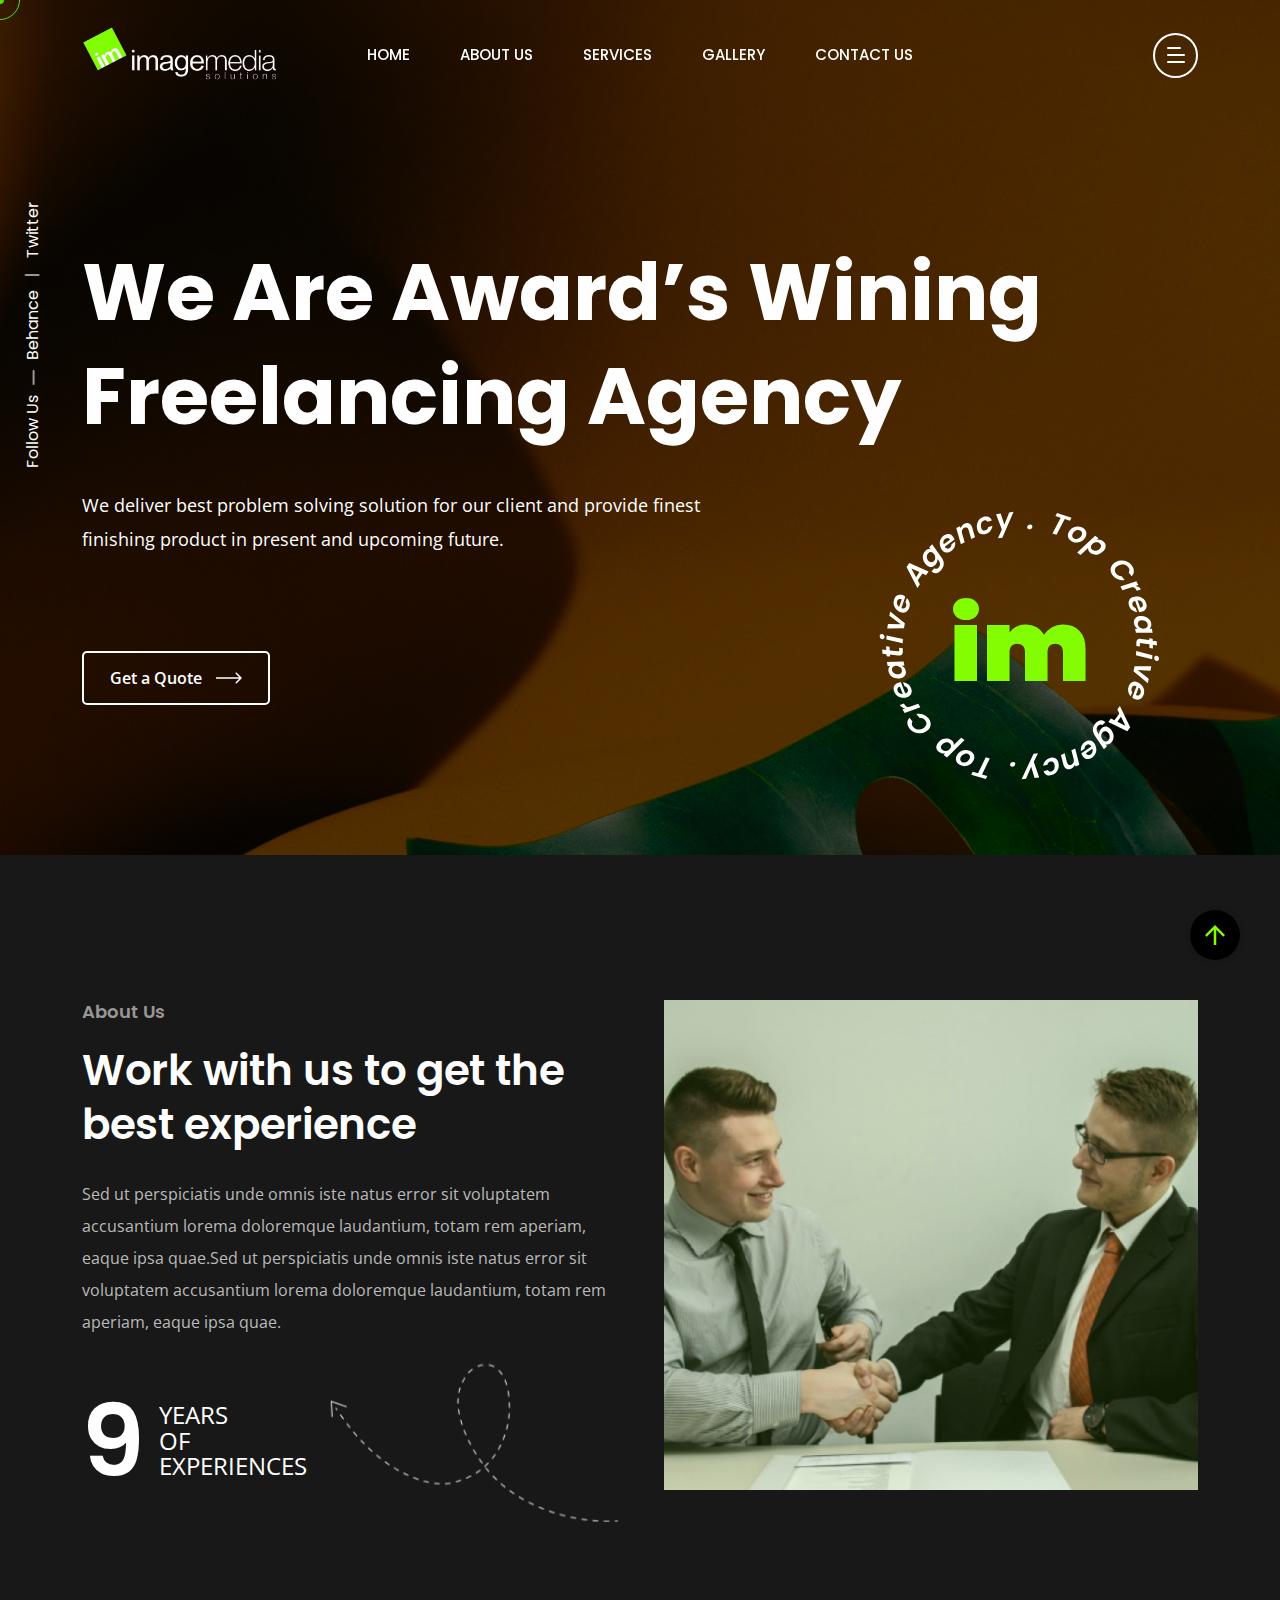
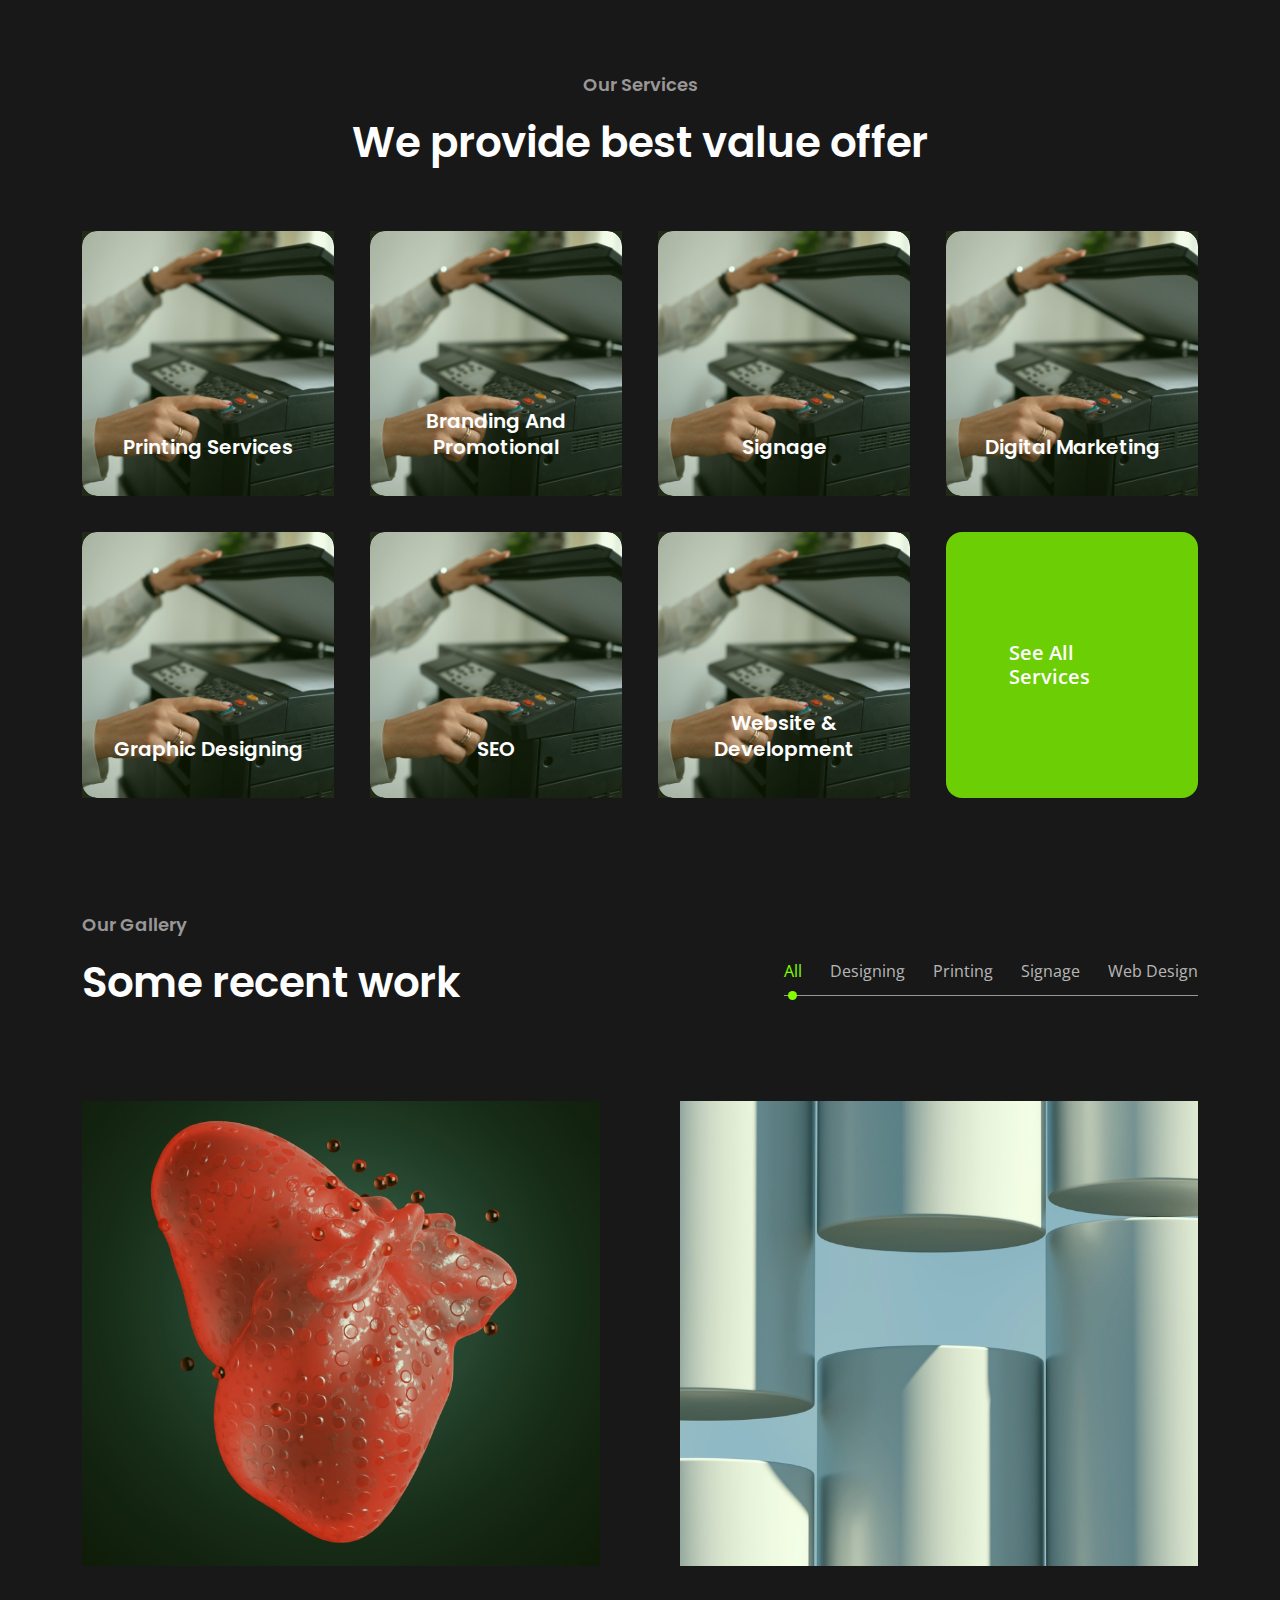
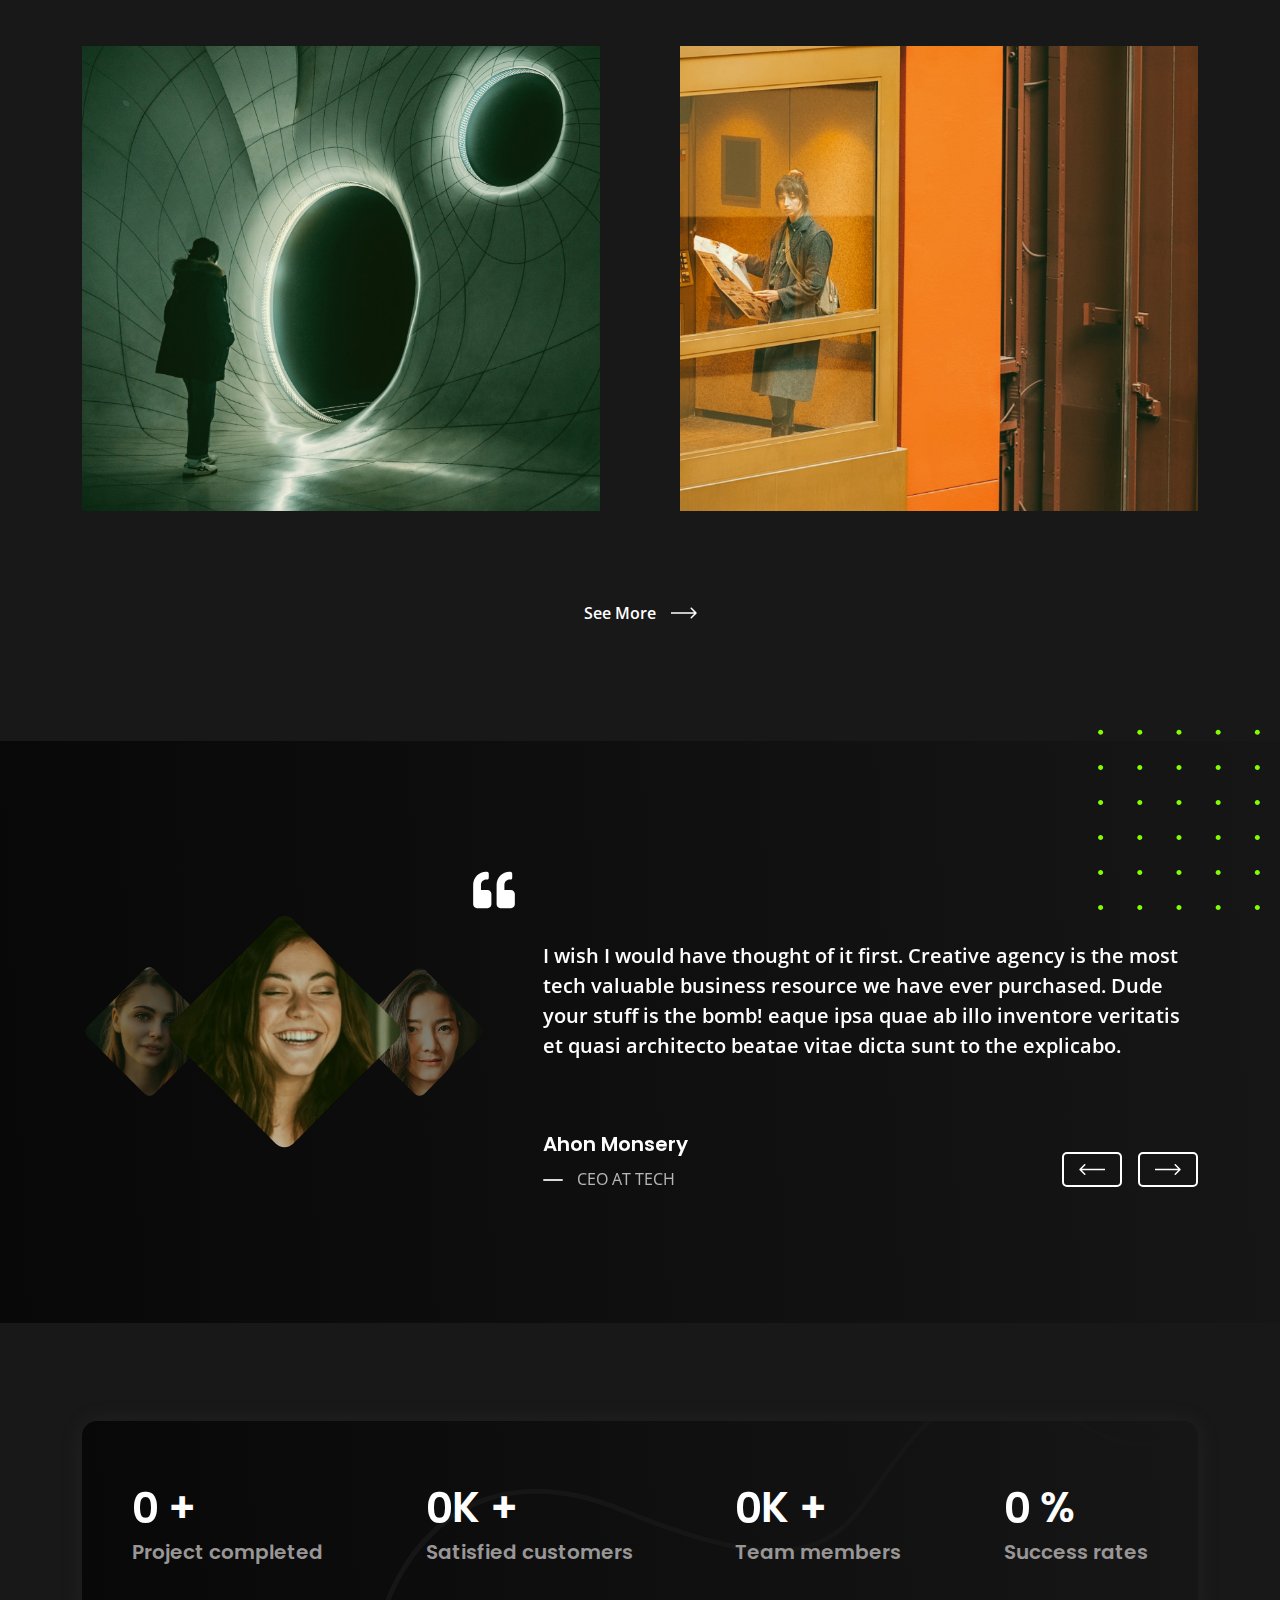
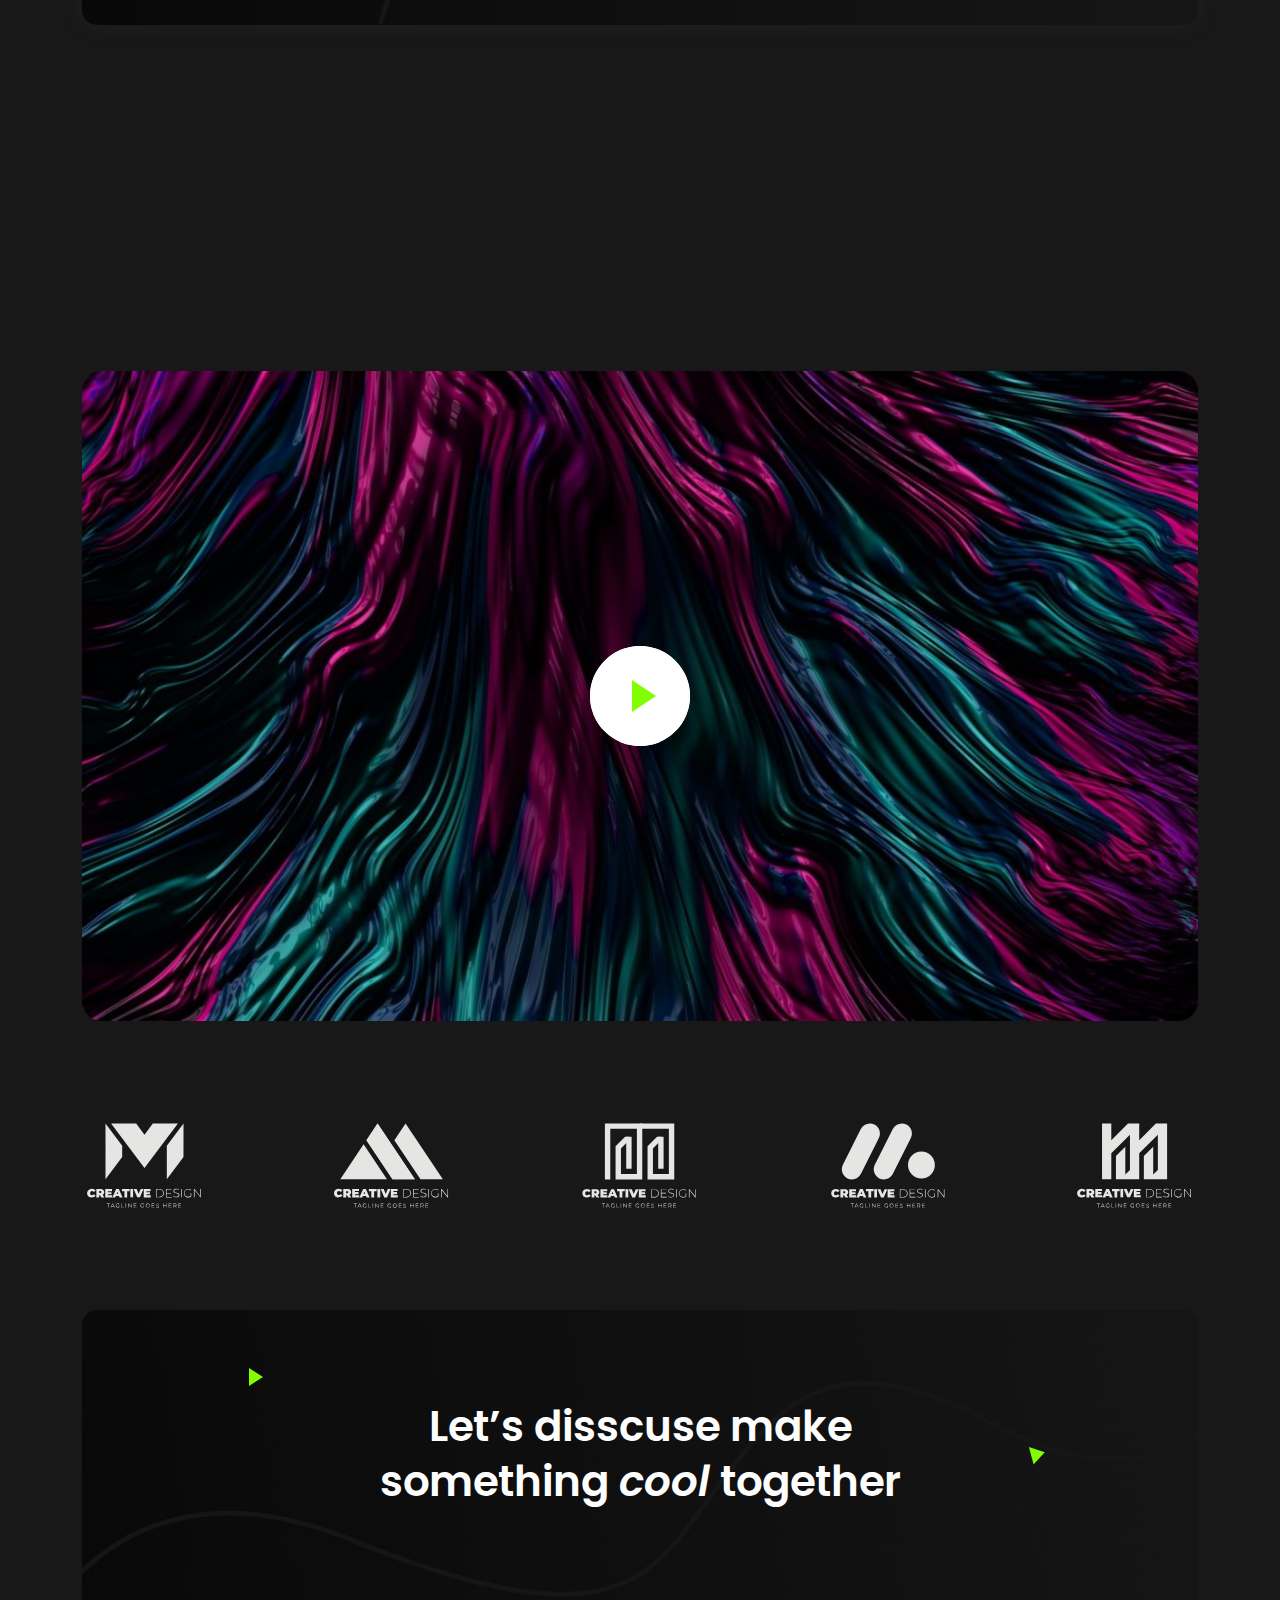
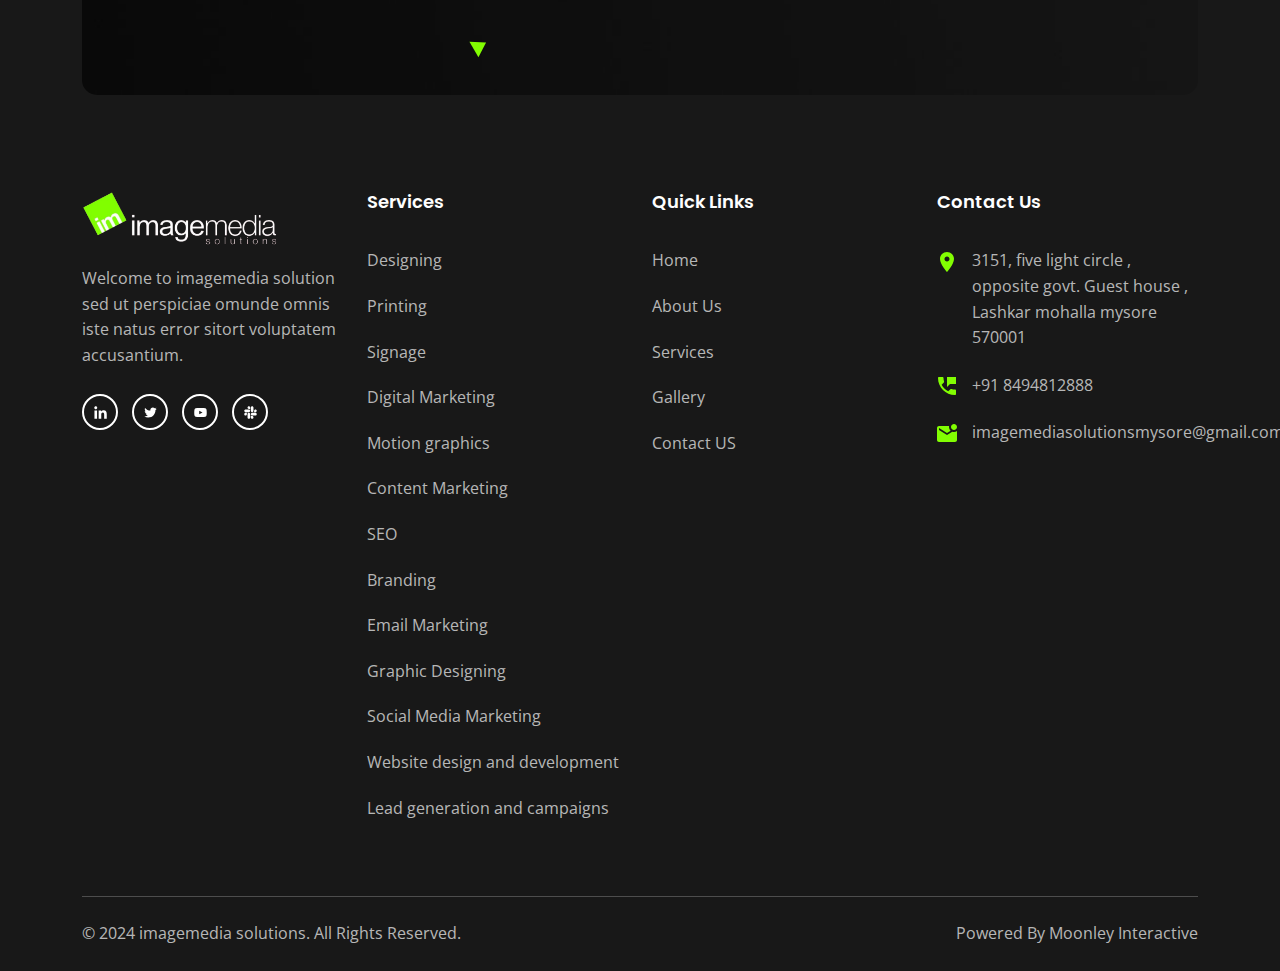
==== index.html @ ae21b02b "first commit" ====
<!DOCTYPE html>
<html class="no-js" lang="en">
  <head>
    <!-- Meta Tags -->
    <meta charset="utf-8" />
    <meta http-equiv="x-ua-compatible" content="ie=edge" />
    <meta name="viewport" content="width=device-width, initial-scale=1" />
    <meta name="author" content="Laralink" />
    <!-- Favicon Icon -->
    <link rel="icon" href="assets/img/favicon.png" />
    <!-- Site Title -->
    <title>Imagemedia solution</title>
    <link rel="stylesheet" href="assets/css/plugins/bootstrap.min.css" />
    <link rel="stylesheet" href="assets/css/plugins/lightgallery.min.css" />
    <link rel="stylesheet" href="assets/css/plugins/slick.css" />
    <link rel="stylesheet" href="assets/css/plugins/lightgallery.min.css" />
    <link rel="stylesheet" href="assets/css/plugins/animate.css" />
    <link rel="stylesheet" href="assets/css/style.css" />
  </head>
  <body>
    <div class="cs-preloader cs-center">
      <div class="cs-preloader_in"></div>
    </div>
    <!-- Start Header Section -->
    <header class="cs-site_header cs-style1 text-uppercase cs-sticky_header">
      <div class="cs-main_header">
        <div class="container">
          <div class="cs-main_header_in">
            <div class="cs-main_header_left">
              <a class="cs-site_branding" href="index.html">
                <img src="assets/img/logo_1.png" alt="Logo" />
              </a>
            </div>
            <div class="cs-main_header_center">
              <div class="cs-nav cs-primary_font cs-medium">
                <ul class="cs-nav_list">
                  <li class="menu-item-children cs-mega_menu">
                    <a href="index.html">Home</a>
                  </li>
                  <li>
                    <a href="about.html">About Us</a>
                  </li>
                  <li class="menu-item-children">
                    <a href="services.html">Services</a>
                  </li>
                  <li class="menu-item-children">
                    <a href="gallery.html">Gallery</a>
                  </li>
                  <li class="menu-item-children">
                    <a href="contact-us.html">Contact Us</a>
                  </li>
                </ul>
              </div>
            </div>
            <div class="cs-main_header_right">
              <div class="cs-toolbox">
                <span class="cs-icon_btn">
                  <span class="cs-icon_btn_in">
                    <span></span>
                    <span></span>
                    <span></span>
                    <span></span>
                  </span>
                </span>
              </div>
            </div>
          </div>
        </div>
      </div>
    </header>
    <div class="cs-side_header">
      <button class="cs-close"></button>
      <div class="cs-side_header_overlay"></div>
      <div class="cs-side_header_in">
        <div class="cs-side_header_shape"></div>
        <a class="cs-site_branding" href="index.html">
          <img src="assets/img/logo_1.png" alt="Logo" />
        </a>
        <div class="cs-side_header_box">
          <h2 class="cs-side_header_heading"> Do you have a project in your <br /> mind? Keep connect us. </h2>
        </div>
        <div class="cs-side_header_box">
          <h3 class="cs-side_header_title cs-primary_color">Contact Us</h3>
          <ul class="cs-contact_info cs-style1 cs-mp0">
            <li>
              <svg width="18" height="18" viewBox="0 0 18 18" fill="none" xmlns="http://www.w3.org/2000/svg">
                <path d="M17 12.5C15.75 12.5 14.55 12.3 13.43 11.93C13.08 11.82 12.69 11.9 12.41 12.17L10.21 14.37C7.38 12.93 5.06 10.62 3.62 7.79L5.82 5.58C6.1 5.31 6.18 4.92 6.07 4.57C5.7 3.45 5.5 2.25 5.5 1C5.5 0.45 5.05 0 4.5 0H1C0.45 0 0 0.45 0 1C0 10.39 7.61 18 17 18C17.55 18 18 17.55 18 17V13.5C18 12.95 17.55 12.5 17 12.5ZM9 0V10L12 7H18V0H9Z" fill="#82FD02" />
              </svg>
              <span>+91 8494812888</span>
            </li>
            <li>
              <svg width="20" height="18" viewBox="0 0 20 18" fill="none" xmlns="http://www.w3.org/2000/svg">
                <path d="M20 6.98V16C20 17.1 19.1 18 18 18H2C0.9 18 0 17.1 0 16V4C0 2.9 0.9 2 2 2H12.1C12.04 2.32 12 2.66 12 3C12 4.48 12.65 5.79 13.67 6.71L10 9L2 4V6L10 11L15.3 7.68C15.84 7.88 16.4 8 17 8C18.13 8 19.16 7.61 20 6.98ZM14 3C14 4.66 15.34 6 17 6C18.66 6 20 4.66 20 3C20 1.34 18.66 0 17 0C15.34 0 14 1.34 14 3Z" fill="#82FD02" />
              </svg>
              <span>imagemediasolutionsmysore@gmail.com</span>
            </li>
            <li>
              <svg width="14" height="20" viewBox="0 0 14 20" fill="none" xmlns="http://www.w3.org/2000/svg">
                <path d="M7 0C3.13 0 0 3.13 0 7C0 12.25 7 20 7 20C7 20 14 12.25 14 7C14 3.13 10.87 0 7 0ZM7 9.5C5.62 9.5 4.5 8.38 4.5 7C4.5 5.62 5.62 4.5 7 4.5C8.38 4.5 9.5 5.62 9.5 7C9.5 8.38 8.38 9.5 7 9.5Z" fill="#82FD02" />
              </svg>
              <span>3151, five light circle , opposite govt. Guest <br /> house , Lashkar mohalla mysore 570001 </span>
            </li>
          </ul>
        </div>
        <div class="cs-side_header_box">
          <div class="cs-social_btns cs-style1">
            <a href="#" class="cs-center">
              <svg width="15" height="15" viewBox="0 0 15 15" fill="none" xmlns="http://www.w3.org/2000/svg">
                <path d="M4.04799 13.7497H1.45647V5.4043H4.04799V13.7497ZM2.75084 4.2659C1.92215 4.2659 1.25 3.57952 1.25 2.75084C1.25 2.35279 1.40812 1.97105 1.68958 1.68958C1.97105 1.40812 2.35279 1.25 2.75084 1.25C3.14888 1.25 3.53063 1.40812 3.81209 1.68958C4.09355 1.97105 4.25167 2.35279 4.25167 2.75084C4.25167 3.57952 3.57924 4.2659 2.75084 4.2659ZM13.7472 13.7497H11.1613V9.68722C11.1613 8.71903 11.1417 7.4774 9.81389 7.4774C8.46652 7.4774 8.26004 8.5293 8.26004 9.61747V13.7497H5.67132V5.4043H8.15681V6.54269H8.19308C8.53906 5.887 9.38421 5.19503 10.6451 5.19503C13.2679 5.19503 13.75 6.92215 13.75 9.16546V13.7497H13.7472Z" fill="white"></path>
              </svg>
            </a>
            <a href="#" class="cs-center">
              <svg width="13" height="11" viewBox="0 0 13 11" fill="none" xmlns="http://www.w3.org/2000/svg">
                <path d="M11.4651 2.95396C11.4731 3.065 11.4731 3.17606 11.4731 3.2871C11.4731 6.67383 8.89535 10.5761 4.18402 10.5761C2.73255 10.5761 1.38421 10.1557 0.25 9.42608C0.456226 9.44986 0.654494 9.4578 0.868655 9.4578C2.06629 9.4578 3.16879 9.0533 4.04918 8.36326C2.92291 8.33946 1.97906 7.60183 1.65386 6.5866C1.81251 6.61038 1.97112 6.62624 2.1377 6.62624C2.36771 6.62624 2.59774 6.59451 2.81188 6.53901C1.63802 6.30105 0.757595 5.26996 0.757595 4.02472V3.99301C1.09864 4.18336 1.49524 4.30233 1.91558 4.31818C1.22554 3.85814 0.773464 3.07294 0.773464 2.1846C0.773464 1.70872 0.900344 1.27249 1.12244 0.891774C2.38355 2.44635 4.27919 3.46156 6.40481 3.57262C6.36516 3.38226 6.34136 3.184 6.34136 2.9857C6.34136 1.57388 7.4835 0.423828 8.90323 0.423828C9.64086 0.423828 10.3071 0.733156 10.7751 1.23284C11.354 1.1218 11.9093 0.907643 12.401 0.614185C12.2106 1.20906 11.8061 1.70875 11.2748 2.02598C11.7903 1.97049 12.29 1.82769 12.75 1.62942C12.4011 2.13702 11.9648 2.5891 11.4651 2.95396V2.95396Z" fill="white"></path>
              </svg>
            </a>
            <a href="#" class="cs-center">
              <svg width="13" height="9" viewBox="0 0 13 9" fill="none" xmlns="http://www.w3.org/2000/svg">
                <path d="M12.4888 1.48066C12.345 0.939353 11.9215 0.513038 11.3837 0.368362C10.4089 0.105469 6.5 0.105469 6.5 0.105469C6.5 0.105469 2.59116 0.105469 1.61633 0.368362C1.07853 0.513061 0.65496 0.939353 0.5112 1.48066C0.25 2.4618 0.25 4.50887 0.25 4.50887C0.25 4.50887 0.25 6.55595 0.5112 7.53709C0.65496 8.0784 1.07853 8.48695 1.61633 8.63163C2.59116 8.89452 6.5 8.89452 6.5 8.89452C6.5 8.89452 10.4088 8.89452 11.3837 8.63163C11.9215 8.48695 12.345 8.0784 12.4888 7.53709C12.75 6.55595 12.75 4.50887 12.75 4.50887C12.75 4.50887 12.75 2.4618 12.4888 1.48066V1.48066ZM5.22158 6.36746V2.65029L8.48861 4.50892L5.22158 6.36746V6.36746Z" fill="white"></path>
              </svg>
            </a>
            <a href="#" class="cs-center">
              <svg width="13" height="13" viewBox="0 0 13 13" fill="none" xmlns="http://www.w3.org/2000/svg">
                <path d="M2.87612 8.149C2.87612 8.87165 2.28571 9.46205 1.56306 9.46205C0.840402 9.46205 0.25 8.87165 0.25 8.149C0.25 7.42634 0.840402 6.83594 1.56306 6.83594H2.87612V8.149ZM3.53795 8.149C3.53795 7.42634 4.12835 6.83594 4.851 6.83594C5.57366 6.83594 6.16406 7.42634 6.16406 8.149V11.4369C6.16406 12.1596 5.57366 12.75 4.851 12.75C4.12835 12.75 3.53795 12.1596 3.53795 11.4369V8.149ZM4.851 2.87612C4.12835 2.87612 3.53795 2.28571 3.53795 1.56306C3.53795 0.840402 4.12835 0.25 4.851 0.25C5.57366 0.25 6.16406 0.840402 6.16406 1.56306V2.87612H4.851V2.87612ZM4.851 3.53795C5.57366 3.53795 6.16406 4.12835 6.16406 4.851C6.16406 5.57366 5.57366 6.16406 4.851 6.16406H1.56306C0.840402 6.16406 0.25 5.57366 0.25 4.851C0.25 4.12835 0.840402 3.53795 1.56306 3.53795H4.851V3.53795ZM10.1239 4.851C10.1239 4.12835 10.7143 3.53795 11.4369 3.53795C12.1596 3.53795 12.75 4.12835 12.75 4.851C12.75 5.57366 12.1596 6.16406 11.4369 6.16406H10.1239V4.851V4.851ZM9.46205 4.851C9.46205 5.57366 8.87165 6.16406 8.149 6.16406C7.42634 6.16406 6.83594 5.57366 6.83594 4.851V1.56306C6.83594 0.840402 7.42634 0.25 8.149 0.25C8.87165 0.25 9.46205 0.840402 9.46205 1.56306V4.851V4.851ZM8.149 10.1239C8.87165 10.1239 9.46205 10.7143 9.46205 11.4369C9.46205 12.1596 8.87165 12.75 8.149 12.75C7.42634 12.75 6.83594 12.1596 6.83594 11.4369V10.1239H8.149ZM8.149 9.46205C7.42634 9.46205 6.83594 8.87165 6.83594 8.149C6.83594 7.42634 7.42634 6.83594 8.149 6.83594H11.4369C12.1596 6.83594 12.75 7.42634 12.75 8.149C12.75 8.87165 12.1596 9.46205 11.4369 9.46205H8.149Z" fill="white"></path>
              </svg>
            </a>
          </div>
        </div>
      </div>
    </div>
    <!-- End Header Section -->
    <!-- Start Hero -->
    <div class="cs-hero cs-style3 cs-type1 cs-bg cs-fixed_bg cs-shape_wrap_1" data-src="assets/img/hero_bg_5.jpeg" id="home">
        <div class="container">
          <div class="cs-hero_text">
            <h1 class="cs-hero_title wow fadeInRight" data-wow-duration="0.8s" data-wow-delay="0.2s">We Are Award’s Wining Freelancing Agency</h1>
            <div class="cs-hero_subtitle">We deliver best problem solving solution for our client and provide finest finishing product in present and upcoming future.</div>
            <a href="contact.html" class="cs-btn cs-style1 cs-type1">
              <span>Get a Quote</span>
              <svg width="26" height="12" viewBox="0 0 26 12" fill="none" xmlns="http://www.w3.org/2000/svg">
                <path d="M25.5303 6.53033C25.8232 6.23744 25.8232 5.76256 25.5303 5.46967L20.7574 0.696699C20.4645 0.403806 19.9896 0.403806 19.6967 0.696699C19.4038 0.989593 19.4038 1.46447 19.6967 1.75736L23.9393 6L19.6967 10.2426C19.4038 10.5355 19.4038 11.0104 19.6967 11.3033C19.9896 11.5962 20.4645 11.5962 20.7574 11.3033L25.5303 6.53033ZM0 6.75H25V5.25H0V6.75Z" fill="currentColor"/>
              </svg>  
            </a>
          </div>
        </div>
        <div class="cs-hero_highlite cs-primary_color cs-accent_color cs-center">
          im
          <div class="cs-round_img cs-center"><img src="assets/img/hero_img.svg" alt="Circle"></div>
        </div>
        <div class="cs-hero_social_wrap cs-left_side cs-primary_font cs-primary_color">
          <div class="cs-hero_social_title">Follow Us</div>
          <ul class="cs-hero_social_links">
            <li><a href="">Behance</a></li>
            <li><a href="">Twitter</a></li>
          </ul>
        </div>
    </div>
    <!-- End Hero --> 
    <!-- Start About Us Section -->
    <section>
      <div class="cs-height_145 cs-height_lg_80"></div>
      <div class="container">
        <div class="grid-about">

        <div class="cs-section_heading cs-style1 abt-sec">
          <h3 class="cs-section_subtitle">About Us</h3>
          <h2 class="cs-section_title">Work with us to get the best experience</h2>
          <p class="cs-section_p">Sed ut perspiciatis unde omnis iste natus error sit voluptatem accusantium lorema doloremque laudantium, 
            totam rem aperiam, eaque ipsa quae.Sed ut perspiciatis unde omnis iste natus error sit voluptatem accusantium 
            lorema doloremque laudantium, totam rem aperiam, eaque ipsa quae.</p>
            <div class="abt-year-main"> 
            <div class="abt-year">
              <h1>9</h1>
              <p>YEARS <br> OF EXPERIENCES</p>
            </div>
            <svg width="317" height="175" viewBox="0 0 317 175" fill="none" xmlns="http://www.w3.org/2000/svg" xmlns:xlink="http://www.w3.org/1999/xlink">
              <mask id="mask0_18_1240" style="mask-type:alpha" maskUnits="userSpaceOnUse" x="0" y="0" width="317" height="175">
              <rect width="317" height="175" fill="url(#pattern0)"/>
              </mask>
              <g mask="url(#mask0_18_1240)">
              <rect y="-14" width="342" height="200" fill="white"/>
              </g>
              <defs>
              <pattern id="pattern0" patternContentUnits="objectBoundingBox" width="1" height="1">
              <use xlink:href="#image0_18_1240" transform="scale(0.00315457 0.00571429)"/>
              </pattern>
              <image id="image0_18_1240" width="317" height="175" xlink:href="[data-uri]"/>
              </defs>
              </svg>
          </div>
        </div>

        <div class="abt-img">
          <img  class="img-fluid" src="assets/img/about.png" alt="about-us">
        </div>
      </div>
      </div>
    </section>
    <!-- End About Us Section -->
    <div class="cs-height_145 cs-height_lg_80"></div>
    <!-- Start Service Section -->
    <section>
      <div class="container">
        <div class="cs-section_heading cs-style1 sec-head">
          <h3 class="cs-section_subtitle">Our Services</h3>
          <h2 class="cs-section_title wpb">We provide best value offer</h2>
        </div>
        <div class="cs-slider cs-style2 cs-gap-24">
          <div class="grid-service">

            <div class="cs-slide" style="width: 100%; display: inline-block;">
            <div class="cs-team cs-style1">
              <div class="cs-service_hover"></div>
              <div class="cs-member_thumb">
                <img src="assets/img/services/printing.png" alt="Member">
                <div class="cs-member_overlay"></div>
              </div>
              <div class="cs-member_info">
                <h2 class="cs-member_name text-center">
                  <a href="team-details.html">Printing Services</a>
                </h2>
              </div>
            </div>
          </div>

          <div class="cs-slide" style="width: 100%; display: inline-block;">
            <div class="cs-team cs-style1">
              <div class="cs-service_hover"></div>
              <div class="cs-member_thumb">
                <img src="assets/img/services/printing.png" alt="Member">
                <div class="cs-member_overlay"></div>
              </div>
              <div class="cs-member_info">
                <h2 class="cs-member_name text-center">
                  <a href="team-details.html">Branding And Promotional</a>
                </h2>
              </div>
            </div>
          </div>

          <div class="cs-slide" style="width: 100%; display: inline-block;">
            <div class="cs-team cs-style1">
              <div class="cs-service_hover"></div>
              <div class="cs-member_thumb">
                <img src="assets/img/services/printing.png" alt="Member">
                <div class="cs-member_overlay"></div>
              </div>
              <div class="cs-member_info">
                <h2 class="cs-member_name text-center">
                  <a href="team-details.html">Signage</a>
                </h2>
              </div>
            </div>
          </div>

          <div class="cs-slide" style="width: 100%; display: inline-block;">
            <div class="cs-team cs-style1">
              <div class="cs-service_hover"></div>
              <div class="cs-member_thumb">
                <img src="assets/img/services/printing.png" alt="Member">
                <div class="cs-member_overlay"></div>
              </div>
              <div class="cs-member_info">
                <h2 class="cs-member_name text-center">
                  <a href="team-details.html">Digital Marketing</a>
                </h2>
              </div>
            </div>
          </div>

          <div class="cs-slide" style="width: 100%; display: inline-block;">
            <div class="cs-team cs-style1">
              <div class="cs-service_hover"></div>
              <div class="cs-member_thumb">
                <img src="assets/img/services/printing.png" alt="Member">
                <div class="cs-member_overlay"></div>
              </div>
              <div class="cs-member_info">
                <h2 class="cs-member_name text-center">
                  <a href="team-details.html">Graphic Designing</a>
                </h2>
              </div>
            </div>
          </div>

          <div class="cs-slide" style="width: 100%; display: inline-block;">
            <div class="cs-team cs-style1">
              <div class="cs-service_hover"></div>
              <div class="cs-member_thumb">
                <img src="assets/img/services/printing.png" alt="Member">
                <div class="cs-member_overlay"></div>
              </div>
              <div class="cs-member_info">
                <h2 class="cs-member_name text-center">
                  <a href="team-details.html">SEO</a>
                </h2>
              </div>
            </div>
          </div>

          <div class="cs-slide" style="width: 100%; display: inline-block;">
            <div class="cs-team cs-style1">
              <div class="cs-service_hover"></div>
              <div class="cs-member_thumb">
                <img src="assets/img/services/printing.png" alt="Member">
                <div class="cs-member_overlay"></div>
              </div>
              <div class="cs-member_info">
                <h2 class="cs-member_name text-center">
                  <a href="team-details.html">Website & Development</a>
                </h2>
              </div>
            </div>
          </div>

          <div class="cs-slide service-main">
            <div class="see-all-srvs">
              <a href="">See All Services</a>
            </div>
          </div>
          
        </div>
        </div>
      </div>
    </section>
    <!-- End Team Section -->
    <!-- Start Portfolio -->
    <div class="cs-height_115 cs-height_lg_55"></div>
    <div class="container">
      <div class="cs-portfolio_1_heading">
        <div class="cs-section_heading cs-style1">
          <h3 class="cs-section_subtitle">Our Gallery</h3>
          <h2 class="cs-section_title">Some recent work</h2>
        </div>
        <div class="cs-isotop_filter cs-style1">
          <ul class="cs-mp0 cs-center">
            <li class="active"><a href="#" data-filter="*">All</a></li>
            <li><a href="#" data-filter=".web_design">Designing</a></li>
            <li><a href="#" data-filter=".ui_ux_design">Printing</a></li>
            <li><a href="#" data-filter=".mobile_apps">Signage</a></li>
            <li><a href="#" data-filter=".logo_design">Web Design</a></li>
          </ul>
        </div>
      </div>
      <div class="cs-height_90 cs-height_lg_40"></div>
      <div class="cs-isotop cs-style1 cs-isotop_col_2 cs-has_gutter_80">
        <div class="cs-grid_sizer"></div>
        <div class="cs-isotop_item ui_ux_design">
          <a class="cs-portfolio cs-style1 cs-type1 rounded-0">
            <div class="cs-service_hover"></div>
            <div class="cs-portfolio_bg cs-bg" data-src="assets/img/portfolio_39.jpeg"></div>
            <div class="cs-portfolio_info">
              <div class="cs-portfolio_info_bg cs-accent_bg"></div>
              <h2 class="cs-portfolio_title">Colorful Art Work</h2>
              <div class="cs-portfolio_subtitle">Sed ut perspiciatis unde omnis iste natus e</div>
            </div>
          </a>
        </div><!-- .cs-isotop_item -->
        <div class="cs-isotop_item logo_design">
          <a class="cs-portfolio cs-style1 cs-type1 rounded-0">
            <div class="cs-service_hover"></div>
            <div class="cs-portfolio_bg cs-bg" data-src="assets/img/portfolio_40.jpeg"></div>
            <div class="cs-portfolio_info">
              <div class="cs-portfolio_info_bg cs-accent_bg"></div>
              <h2 class="cs-portfolio_title">Colorful Art Work</h2>
              <div class="cs-portfolio_subtitle">Sed ut perspiciatis unde omnis iste natus e</div>
            </div>
          </a>
        </div><!-- .cs-isotop_item -->
        <div class="cs-isotop_item web_design">
          <a class="cs-portfolio cs-style1 cs-type1 rounded-0">
            <div class="cs-service_hover"></div>
            <div class="cs-portfolio_bg cs-bg" data-src="assets/img/portfolio_41.jpeg"></div>
            <div class="cs-portfolio_info">
              <div class="cs-portfolio_info_bg cs-accent_bg"></div>
              <h2 class="cs-portfolio_title">Colorful Art Work</h2>
              <div class="cs-portfolio_subtitle">Sed ut perspiciatis unde omnis iste natus e</div>
            </div>
          </a>
        </div><!-- .cs-isotop_item -->
        <div class="cs-isotop_item mobile_apps">
          <a class="cs-portfolio cs-style1 cs-type1 rounded-0">
            <div class="cs-service_hover"></div>
            <div class="cs-portfolio_bg cs-bg" data-src="assets/img/portfolio_42.jpeg"></div>
            <div class="cs-portfolio_info">
              <div class="cs-portfolio_info_bg cs-accent_bg"></div>
              <h2 class="cs-portfolio_title">Colorful Art Work</h2>
              <div class="cs-portfolio_subtitle">Sed ut perspiciatis unde omnis iste natus e</div>
            </div>
          </a>
        </div><!-- .cs-isotop_item -->
      </div>
      <div class="cs-height_90 cs-height_lg_40"></div>
      <div class="text-center">
        <a href="#" class="cs-text_btn">
          <span>See More</span>
          <svg width="26" height="12" viewBox="0 0 26 12" fill="none" xmlns="http://www.w3.org/2000/svg">
            <path d="M25.5303 6.53033C25.8232 6.23744 25.8232 5.76256 25.5303 5.46967L20.7574 0.696699C20.4645 0.403806 19.9896 0.403806 19.6967 0.696699C19.4038 0.989593 19.4038 1.46447 19.6967 1.75736L23.9393 6L19.6967 10.2426C19.4038 10.5355 19.4038 11.0104 19.6967 11.3033C19.9896 11.5962 20.4645 11.5962 20.7574 11.3033L25.5303 6.53033ZM0 6.75H25V5.25H0V6.75Z" fill="currentColor"></path>
          </svg>                
        </a>
      </div>
    </div>
    <!-- End Portfolio -->
    <div class="cs-height_115 cs-height_lg_55"></div>
    <!-- Start Testimonial Section -->
    <section class="cs-gradient_bg_1 cs-shape_wrap_3 cs-parallax">
      <div class="cs-shape_3 cs-to_up">
        <svg width="162" height="181" viewBox="0 0 162 181" fill="none" xmlns="http://www.w3.org/2000/svg">
          <path d="M156.833 178.434C156.833 177.053 157.954 175.932 159.335 175.932C160.716 175.932 161.837 177.053 161.837 178.434C161.837 179.814 160.716 180.935 159.335 180.935C157.954 180.935 156.833 179.814 156.833 178.434Z" fill="#82FD02" />
          <path d="M117.65 178.434C117.65 177.053 118.771 175.932 120.152 175.932C121.533 175.932 122.653 177.053 122.653 178.434C122.653 179.814 121.533 180.935 120.152 180.935C118.771 180.935 117.65 179.814 117.65 178.434Z" fill="#82FD02" />
          <path d="M78.4694 178.434C78.4694 177.053 79.5902 175.932 80.971 175.932C82.3517 175.932 83.4726 177.053 83.4726 178.434C83.4726 179.814 82.3517 180.935 80.971 180.935C79.5876 180.935 78.4694 179.814 78.4694 178.434Z" fill="#82FD02" />
          <path d="M39.286 178.434C39.286 177.053 40.4069 175.932 41.7876 175.932C43.1684 175.932 44.2893 177.053 44.2893 178.434C44.2893 179.814 43.1684 180.935 41.7876 180.935C40.4069 180.935 39.286 179.814 39.286 178.434Z" fill="#82FD02" />
          <path d="M0.102661 178.434C0.102661 177.053 1.22354 175.932 2.60429 175.932C3.98504 175.932 5.10591 177.053 5.10591 178.434C5.10591 179.814 3.98504 180.935 2.60429 180.935C1.22091 180.935 0.102661 179.814 0.102661 178.434Z" fill="#82FD02" />
          <path d="M156.833 143.419C156.833 142.038 157.954 140.917 159.335 140.917C160.716 140.917 161.837 142.038 161.837 143.419C161.837 144.799 160.716 145.92 159.335 145.92C157.954 145.92 156.833 144.799 156.833 143.419Z" fill="#82FD02" />
          <path d="M117.65 143.419C117.65 142.038 118.771 140.917 120.152 140.917C121.533 140.917 122.653 142.038 122.653 143.419C122.653 144.799 121.533 145.92 120.152 145.92C118.771 145.92 117.65 144.799 117.65 143.419Z" fill="#82FD02" />
          <path d="M78.4694 143.419C78.4694 142.038 79.5902 140.917 80.971 140.917C82.3517 140.917 83.4726 142.038 83.4726 143.419C83.4726 144.799 82.3517 145.92 80.971 145.92C79.5876 145.92 78.4694 144.799 78.4694 143.419Z" fill="#82FD02" />
          <path d="M39.286 143.419C39.286 142.038 40.4069 140.917 41.7876 140.917C43.1684 140.917 44.2893 142.038 44.2893 143.419C44.2893 144.799 43.1684 145.92 41.7876 145.92C40.4069 145.92 39.286 144.799 39.286 143.419Z" fill="#82FD02" />
          <path d="M0.102661 143.419C0.102661 142.038 1.22354 140.917 2.60429 140.917C3.98504 140.917 5.10591 142.038 5.10591 143.419C5.10591 144.799 3.98504 145.92 2.60429 145.92C1.22091 145.92 0.102661 144.799 0.102661 143.419Z" fill="#82FD02" />
          <path d="M156.833 108.404C156.833 107.023 157.954 105.902 159.335 105.902C160.716 105.902 161.837 107.023 161.837 108.404C161.837 109.785 160.716 110.906 159.335 110.906C157.954 110.906 156.833 109.787 156.833 108.404Z" fill="#82FD02" />
          <path d="M120.152 110.906C121.533 110.906 122.653 109.786 122.653 108.404C122.653 107.022 121.533 105.902 120.152 105.902C118.77 105.902 117.65 107.022 117.65 108.404C117.65 109.786 118.77 110.906 120.152 110.906Z" fill="#82FD02" />
          <path d="M80.9684 110.906C82.35 110.906 83.47 109.786 83.47 108.404C83.47 107.022 82.35 105.902 80.9684 105.902C79.5868 105.902 78.4668 107.022 78.4668 108.404C78.4668 109.786 79.5868 110.906 80.9684 110.906Z" fill="#82FD02" />
          <path d="M39.286 108.404C39.286 107.023 40.4069 105.902 41.7876 105.902C43.1684 105.902 44.2893 107.023 44.2893 108.404C44.2893 109.785 43.1684 110.906 41.7876 110.906C40.4069 110.906 39.286 109.787 39.286 108.404Z" fill="#82FD02" />
          <path d="M0.102661 108.404C0.102661 107.023 1.22354 105.902 2.60429 105.902C3.98504 105.902 5.10591 107.023 5.10591 108.404C5.10591 109.785 3.98504 110.906 2.60429 110.906C1.22091 110.906 0.102661 109.787 0.102661 108.404Z" fill="#82FD02" />
          <path d="M156.833 73.3918C156.833 72.011 157.954 70.8901 159.335 70.8901C160.716 70.8901 161.837 72.011 161.837 73.3918C161.837 74.7725 160.716 75.8934 159.335 75.8934C157.954 75.8908 156.833 74.7725 156.833 73.3918Z" fill="#82FD02" />
          <path d="M120.152 75.8934C121.533 75.8934 122.653 74.7734 122.653 73.3918C122.653 72.0102 121.533 70.8901 120.152 70.8901C118.77 70.8901 117.65 72.0102 117.65 73.3918C117.65 74.7734 118.77 75.8934 120.152 75.8934Z" fill="#82FD02" />
          <path d="M80.9684 75.8934C82.35 75.8934 83.47 74.7734 83.47 73.3918C83.47 72.0102 82.35 70.8901 80.9684 70.8901C79.5868 70.8901 78.4668 72.0102 78.4668 73.3918C78.4668 74.7734 79.5868 75.8934 80.9684 75.8934Z" fill="#82FD02" />
          <path d="M39.286 73.3918C39.286 72.011 40.4069 70.8901 41.7876 70.8901C43.1684 70.8901 44.2893 72.011 44.2893 73.3918C44.2893 74.7725 43.1684 75.8934 41.7876 75.8934C40.4069 75.8934 39.286 74.7725 39.286 73.3918Z" fill="#82FD02" />
          <path d="M0.102661 73.3918C0.102661 72.011 1.22354 70.8901 2.60429 70.8901C3.98504 70.8901 5.10591 72.011 5.10591 73.3918C5.10591 74.7725 3.98504 75.8934 2.60429 75.8934C1.22091 75.8908 0.102661 74.7725 0.102661 73.3918Z" fill="#82FD02" />
          <path d="M156.833 38.3766C156.833 36.9959 157.954 35.875 159.335 35.875C160.716 35.875 161.837 36.9959 161.837 38.3766C161.837 39.7574 160.716 40.8782 159.335 40.8782C157.954 40.8756 156.833 39.7574 156.833 38.3766Z" fill="#82FD02" />
          <path d="M120.152 40.8782C121.533 40.8782 122.653 39.7582 122.653 38.3766C122.653 36.995 121.533 35.875 120.152 35.875C118.77 35.875 117.65 36.995 117.65 38.3766C117.65 39.7582 118.77 40.8782 120.152 40.8782Z" fill="#82FD02" />
          <path d="M80.9684 40.8782C82.35 40.8782 83.47 39.7582 83.47 38.3766C83.47 36.995 82.35 35.875 80.9684 35.875C79.5868 35.875 78.4668 36.995 78.4668 38.3766C78.4668 39.7582 79.5868 40.8782 80.9684 40.8782Z" fill="#82FD02" />
          <path d="M39.286 38.3766C39.286 36.9959 40.4069 35.875 41.7876 35.875C43.1684 35.875 44.2893 36.9959 44.2893 38.3766C44.2893 39.7574 43.1684 40.8782 41.7876 40.8782C40.4069 40.8782 39.286 39.7574 39.286 38.3766Z" fill="#82FD02" />
          <path d="M0.102661 38.3766C0.102661 36.9959 1.22354 35.875 2.60429 35.875C3.98504 35.875 5.10591 36.9959 5.10591 38.3766C5.10591 39.7574 3.98504 40.8782 2.60429 40.8782C1.22091 40.8756 0.102661 39.7574 0.102661 38.3766Z" fill="#82FD02" />
          <path d="M156.833 3.36198C156.833 1.98123 157.954 0.860352 159.335 0.860352C160.716 0.860352 161.837 1.98123 161.837 3.36198C161.837 4.74273 160.716 5.8636 159.335 5.8636C157.954 5.8636 156.833 4.74273 156.833 3.36198Z" fill="#82FD02" />
          <path d="M117.65 3.36198C117.65 1.98123 118.771 0.860352 120.152 0.860352C121.533 0.860352 122.653 1.98123 122.653 3.36198C122.653 4.74273 121.533 5.8636 120.152 5.8636C118.771 5.8636 117.65 4.74273 117.65 3.36198Z" fill="#82FD02" />
          <path d="M78.4694 3.36198C78.4694 1.98123 79.5902 0.860352 80.971 0.860352C82.3517 0.860352 83.4726 1.98123 83.4726 3.36198C83.4726 4.74273 82.3517 5.8636 80.971 5.8636C79.5876 5.8636 78.4694 4.74273 78.4694 3.36198Z" fill="#82FD02" />
          <path d="M39.286 3.36198C39.286 1.98123 40.4069 0.860352 41.7876 0.860352C43.1684 0.860352 44.2893 1.98123 44.2893 3.36198C44.2893 4.74273 43.1684 5.8636 41.7876 5.8636C40.4069 5.8636 39.286 4.74273 39.286 3.36198Z" fill="#82FD02" />
          <path d="M0.102661 3.36198C0.102661 1.98123 1.22354 0.860352 2.60429 0.860352C3.98504 0.860352 5.10591 1.98123 5.10591 3.36198C5.10591 4.74273 3.98504 5.8636 2.60429 5.8636C1.22091 5.8636 0.102661 4.74273 0.102661 3.36198Z" fill="#82FD02" />
        </svg>
      </div>
      <div class="cs-height_130 cs-height_lg_80"></div>
      <div class="container">
        <div class="cs-testimonial_slider">
          <div class="cs-testimonial_slider_left">
            <div class="slider-nav cs-style1">
              <div class="slider-for_item item-nav">
                <div class="slider-nav_item">
                  <div class="cs-rotate_img">
                    <div class="cs-service_hover"></div>
                    <div class="cs-rotate_img_in">
                      <img src="assets/img/testimonial_1.jpeg" alt="Nav Image" />
                    </div>
                  </div>
                </div>
              </div>
              <div class="slider-for_item item-nav">
                <div class="slider-nav_item">
                  <div class="cs-rotate_img">
                    <div class="cs-service_hover"></div>
                    <div class="cs-rotate_img_in">
                      <img src="assets/img/testimonial_2.jpeg" alt="Nav Image" />
                    </div>
                  </div>
                </div>
              </div>
              <div class="slider-for_item item-nav">
                <div class="slider-nav_item">
                  <div class="cs-rotate_img">
                    <div class="cs-service_hover"></div>
                    <div class="cs-rotate_img_in">
                      <img src="assets/img/testimonial_3.jpeg" alt="Nav Image" />
                    </div>
                  </div>
                </div>
              </div>
              <div class="slider-for_item item-nav">
                <div class="slider-nav_item">
                  <div class="cs-rotate_img">
                    <div class="cs-service_hover"></div>
                    <div class="cs-rotate_img_in">
                      <img src="assets/img/testimonial_1.jpeg" alt="Nav Image" />
                    </div>
                  </div>
                </div>
              </div>
              <div class="slider-for_item item-nav">
                <div class="slider-nav_item">
                  <div class="cs-rotate_img">
                    <div class="cs-service_hover"></div>
                    <div class="cs-rotate_img_in">
                      <img src="assets/img/testimonial_2.jpeg" alt="Nav Image" />
                    </div>
                  </div>
                </div>
              </div>
              <div class="slider-for_item item-nav">
                <div class="slider-nav_item">
                  <div class="cs-rotate_img">
                    <div class="cs-service_hover"></div>
                    <div class="cs-rotate_img_in">
                      <img src="assets/img/testimonial_3.jpeg" alt="Nav Image" />
                    </div>
                  </div>
                </div>
              </div>
            </div>
          </div>
          <div class="cs-testimonial_slider_right">
            <div class="slider-for cs-style1">
              <div class="slider-for_item">
                <div class="cs-testimonial cs-style1">
                  <div class="cs-testimonial_quote">
                    <svg width="42" height="38" viewBox="0 0 42 38" fill="none" xmlns="http://www.w3.org/2000/svg">
                      <path d="M37.928 18.9982H31.4175V13.7899C31.4175 10.9172 33.7532 8.58154 36.6259 8.58154H37.2769C38.3593 8.58154 39.23 7.71077 39.23 6.62842V2.72217C39.23 1.63981 38.3593 0.769043 37.2769 0.769043H36.6259C29.4319 0.769043 23.605 6.59587 23.605 13.7899V33.3211C23.605 35.4777 25.3547 37.2274 27.5113 37.2274H37.928C40.0845 37.2274 41.8342 35.4777 41.8342 33.3211V22.9045C41.8342 20.7479 40.0845 18.9982 37.928 18.9982ZM14.4905 18.9982H7.98004V13.7899C7.98004 10.9172 10.3157 8.58154 13.1884 8.58154H13.8394C14.9218 8.58154 15.7925 7.71077 15.7925 6.62842V2.72217C15.7925 1.63981 14.9218 0.769043 13.8394 0.769043H13.1884C5.99436 0.769043 0.167542 6.59587 0.167542 13.7899V33.3211C0.167542 35.4777 1.91722 37.2274 4.07379 37.2274H14.4905C16.647 37.2274 18.3967 35.4777 18.3967 33.3211V22.9045C18.3967 20.7479 16.647 18.9982 14.4905 18.9982Z" fill="white" />
                    </svg>
                  </div>
                  <div class="cs-testimonial_text"> I wish I would have thought of it first. Creative agency is the most tech valuable business resource we have ever purchased. Dude your stuff is the bomb! eaque ipsa quae ab illo inventore veritatis et quasi architecto beatae vitae dicta sunt to the explicabo. </div>
                  <h2 class="cs-testimonial_avatar_name">Ahon Monsery</h2>
                  <div class="cs-testimonial_avatar_designation text-uppercase"> CEO AT TECH </div>
                </div>
              </div>
              <div class="slider-for_item">
                <div class="cs-testimonial cs-style1">
                  <div class="cs-testimonial_quote">
                    <svg width="42" height="38" viewBox="0 0 42 38" fill="none" xmlns="http://www.w3.org/2000/svg">
                      <path d="M37.928 18.9982H31.4175V13.7899C31.4175 10.9172 33.7532 8.58154 36.6259 8.58154H37.2769C38.3593 8.58154 39.23 7.71077 39.23 6.62842V2.72217C39.23 1.63981 38.3593 0.769043 37.2769 0.769043H36.6259C29.4319 0.769043 23.605 6.59587 23.605 13.7899V33.3211C23.605 35.4777 25.3547 37.2274 27.5113 37.2274H37.928C40.0845 37.2274 41.8342 35.4777 41.8342 33.3211V22.9045C41.8342 20.7479 40.0845 18.9982 37.928 18.9982ZM14.4905 18.9982H7.98004V13.7899C7.98004 10.9172 10.3157 8.58154 13.1884 8.58154H13.8394C14.9218 8.58154 15.7925 7.71077 15.7925 6.62842V2.72217C15.7925 1.63981 14.9218 0.769043 13.8394 0.769043H13.1884C5.99436 0.769043 0.167542 6.59587 0.167542 13.7899V33.3211C0.167542 35.4777 1.91722 37.2274 4.07379 37.2274H14.4905C16.647 37.2274 18.3967 35.4777 18.3967 33.3211V22.9045C18.3967 20.7479 16.647 18.9982 14.4905 18.9982Z" fill="white" />
                    </svg>
                  </div>
                  <div class="cs-testimonial_text"> I wish I would have thought of it first. Creative agency is the most tech valuable business resource we have ever purchased. Dude your stuff is the bomb! eaque ipsa quae ab illo inventore veritatis et quasi architecto beatae vitae dicta sunt to the explicabo. </div>
                  <h2 class="cs-testimonial_avatar_name">Ahon Monsery</h2>
                  <div class="cs-testimonial_avatar_designation text-uppercase"> CEO AT TECH </div>
                </div>
              </div>
              <div class="slider-for_item">
                <div class="cs-testimonial cs-style1">
                  <div class="cs-testimonial_quote">
                    <svg width="42" height="38" viewBox="0 0 42 38" fill="none" xmlns="http://www.w3.org/2000/svg">
                      <path d="M37.928 18.9982H31.4175V13.7899C31.4175 10.9172 33.7532 8.58154 36.6259 8.58154H37.2769C38.3593 8.58154 39.23 7.71077 39.23 6.62842V2.72217C39.23 1.63981 38.3593 0.769043 37.2769 0.769043H36.6259C29.4319 0.769043 23.605 6.59587 23.605 13.7899V33.3211C23.605 35.4777 25.3547 37.2274 27.5113 37.2274H37.928C40.0845 37.2274 41.8342 35.4777 41.8342 33.3211V22.9045C41.8342 20.7479 40.0845 18.9982 37.928 18.9982ZM14.4905 18.9982H7.98004V13.7899C7.98004 10.9172 10.3157 8.58154 13.1884 8.58154H13.8394C14.9218 8.58154 15.7925 7.71077 15.7925 6.62842V2.72217C15.7925 1.63981 14.9218 0.769043 13.8394 0.769043H13.1884C5.99436 0.769043 0.167542 6.59587 0.167542 13.7899V33.3211C0.167542 35.4777 1.91722 37.2274 4.07379 37.2274H14.4905C16.647 37.2274 18.3967 35.4777 18.3967 33.3211V22.9045C18.3967 20.7479 16.647 18.9982 14.4905 18.9982Z" fill="white" />
                    </svg>
                  </div>
                  <div class="cs-testimonial_text"> I wish I would have thought of it first. Creative agency is the most tech valuable business resource we have ever purchased. Dude your stuff is the bomb! eaque ipsa quae ab illo inventore veritatis et quasi architecto beatae vitae dicta sunt to the explicabo. </div>
                  <h2 class="cs-testimonial_avatar_name">Ahon Monsery</h2>
                  <div class="cs-testimonial_avatar_designation text-uppercase"> CEO AT TECH </div>
                </div>
              </div>
              <div class="slider-for_item">
                <div class="cs-testimonial cs-style1">
                  <div class="cs-testimonial_quote">
                    <svg width="42" height="38" viewBox="0 0 42 38" fill="none" xmlns="http://www.w3.org/2000/svg">
                      <path d="M37.928 18.9982H31.4175V13.7899C31.4175 10.9172 33.7532 8.58154 36.6259 8.58154H37.2769C38.3593 8.58154 39.23 7.71077 39.23 6.62842V2.72217C39.23 1.63981 38.3593 0.769043 37.2769 0.769043H36.6259C29.4319 0.769043 23.605 6.59587 23.605 13.7899V33.3211C23.605 35.4777 25.3547 37.2274 27.5113 37.2274H37.928C40.0845 37.2274 41.8342 35.4777 41.8342 33.3211V22.9045C41.8342 20.7479 40.0845 18.9982 37.928 18.9982ZM14.4905 18.9982H7.98004V13.7899C7.98004 10.9172 10.3157 8.58154 13.1884 8.58154H13.8394C14.9218 8.58154 15.7925 7.71077 15.7925 6.62842V2.72217C15.7925 1.63981 14.9218 0.769043 13.8394 0.769043H13.1884C5.99436 0.769043 0.167542 6.59587 0.167542 13.7899V33.3211C0.167542 35.4777 1.91722 37.2274 4.07379 37.2274H14.4905C16.647 37.2274 18.3967 35.4777 18.3967 33.3211V22.9045C18.3967 20.7479 16.647 18.9982 14.4905 18.9982Z" fill="white" />
                    </svg>
                  </div>
                  <div class="cs-testimonial_text"> I wish I would have thought of it first. Creative agency is the most tech valuable business resource we have ever purchased. Dude your stuff is the bomb! eaque ipsa quae ab illo inventore veritatis et quasi architecto beatae vitae dicta sunt to the explicabo. </div>
                  <h2 class="cs-testimonial_avatar_name">Ahon Monsery</h2>
                  <div class="cs-testimonial_avatar_designation text-uppercase"> CEO AT TECH </div>
                </div>
              </div>
              <div class="slider-for_item">
                <div class="cs-testimonial cs-style1">
                  <div class="cs-testimonial_quote">
                    <svg width="42" height="38" viewBox="0 0 42 38" fill="none" xmlns="http://www.w3.org/2000/svg">
                      <path d="M37.928 18.9982H31.4175V13.7899C31.4175 10.9172 33.7532 8.58154 36.6259 8.58154H37.2769C38.3593 8.58154 39.23 7.71077 39.23 6.62842V2.72217C39.23 1.63981 38.3593 0.769043 37.2769 0.769043H36.6259C29.4319 0.769043 23.605 6.59587 23.605 13.7899V33.3211C23.605 35.4777 25.3547 37.2274 27.5113 37.2274H37.928C40.0845 37.2274 41.8342 35.4777 41.8342 33.3211V22.9045C41.8342 20.7479 40.0845 18.9982 37.928 18.9982ZM14.4905 18.9982H7.98004V13.7899C7.98004 10.9172 10.3157 8.58154 13.1884 8.58154H13.8394C14.9218 8.58154 15.7925 7.71077 15.7925 6.62842V2.72217C15.7925 1.63981 14.9218 0.769043 13.8394 0.769043H13.1884C5.99436 0.769043 0.167542 6.59587 0.167542 13.7899V33.3211C0.167542 35.4777 1.91722 37.2274 4.07379 37.2274H14.4905C16.647 37.2274 18.3967 35.4777 18.3967 33.3211V22.9045C18.3967 20.7479 16.647 18.9982 14.4905 18.9982Z" fill="white" />
                    </svg>
                  </div>
                  <div class="cs-testimonial_text"> I wish I would have thought of it first. Creative agency is the most tech valuable business resource we have ever purchased. Dude your stuff is the bomb! eaque ipsa quae ab illo inventore veritatis et quasi architecto beatae vitae dicta sunt to the explicabo. </div>
                  <h2 class="cs-testimonial_avatar_name">Ahon Monsery</h2>
                  <div class="cs-testimonial_avatar_designation text-uppercase"> CEO AT TECH </div>
                </div>
              </div>
              <div class="slider-for_item">
                <div class="cs-testimonial cs-style1">
                  <div class="cs-testimonial_quote">
                    <svg width="42" height="38" viewBox="0 0 42 38" fill="none" xmlns="http://www.w3.org/2000/svg">
                      <path d="M37.928 18.9982H31.4175V13.7899C31.4175 10.9172 33.7532 8.58154 36.6259 8.58154H37.2769C38.3593 8.58154 39.23 7.71077 39.23 6.62842V2.72217C39.23 1.63981 38.3593 0.769043 37.2769 0.769043H36.6259C29.4319 0.769043 23.605 6.59587 23.605 13.7899V33.3211C23.605 35.4777 25.3547 37.2274 27.5113 37.2274H37.928C40.0845 37.2274 41.8342 35.4777 41.8342 33.3211V22.9045C41.8342 20.7479 40.0845 18.9982 37.928 18.9982ZM14.4905 18.9982H7.98004V13.7899C7.98004 10.9172 10.3157 8.58154 13.1884 8.58154H13.8394C14.9218 8.58154 15.7925 7.71077 15.7925 6.62842V2.72217C15.7925 1.63981 14.9218 0.769043 13.8394 0.769043H13.1884C5.99436 0.769043 0.167542 6.59587 0.167542 13.7899V33.3211C0.167542 35.4777 1.91722 37.2274 4.07379 37.2274H14.4905C16.647 37.2274 18.3967 35.4777 18.3967 33.3211V22.9045C18.3967 20.7479 16.647 18.9982 14.4905 18.9982Z" fill="white" />
                    </svg>
                  </div>
                  <div class="cs-testimonial_text"> I wish I would have thought of it first. Creative agency is the most tech valuable business resource we have ever purchased. Dude your stuff is the bomb! eaque ipsa quae ab illo inventore veritatis et quasi architecto beatae vitae dicta sunt to the explicabo. </div>
                  <h2 class="cs-testimonial_avatar_name">Ahon Monsery</h2>
                  <div class="cs-testimonial_avatar_designation text-uppercase"> CEO AT TECH </div>
                </div>
              </div>
            </div>
          </div>
        </div>
      </div>
      <div class="cs-height_130 cs-height_lg_80"></div>
    </section>
    <!-- End Testimonial Section -->
    <div class="cs-height_100 cs-height_lg_80"></div>

    <!-- Start FunFact -->
    <div class="cs-height_100 cs-height_lg_80"></div>
    <section>
      <div class="container">
        <div class="cs-funfact_wrap_2 cs-type1">
          <div class="cs-funfact_shape" data-src="assets/img/funfact_shape_bg.svg"></div>
          <div class="cs-funfacts">
            <div>
              <div class="cs-funfact cs-style2">
                <div class="cs-funfact_number cs-primary_font cs-semi_bold cs-primary_color"><span data-count-to="100" class="odometer"></span> <span class="cs-plus">+</span></div>
                <h3 class="cs-funfact_title">Project completed</h3>
              </div>
            </div>
            <div>
              <div class="cs-funfact cs-style2">
                <div class="cs-funfact_number cs-primary_font cs-semi_bold cs-primary_color"><span data-count-to="80" class="odometer"></span>K <span class="cs-plus">+</span></div>
                <h3 class="cs-funfact_title">Satisfied customers</h3>
              </div>
            </div>
            <div>
              <div class="cs-funfact cs-style2">
                <div class="cs-funfact_number cs-primary_font cs-semi_bold cs-primary_color"><span data-count-to="130" class="odometer"></span>K <span class="cs-plus">+</span></div>
                <h3 class="cs-funfact_title">Team members</h3>
              </div>
            </div>
            <div>
              <div class="cs-funfact cs-style2">
                <div class="cs-funfact_number cs-primary_font cs-semi_bold cs-primary_color"><span data-count-to="99" class="odometer"></span> <span class="cs-plus">%</span></div>
                <h3 class="cs-funfact_title">Success rates</h3>
              </div>
            </div>
          </div>
        </div>
      </div>
    </section>
    <div class="cs-height_100 cs-height_lg_80"></div>
    <!-- End FunFact -->

    <!-- Start General Text -->
    <div class="container">
      <h2 class="cs-font_50 cs-m0 text-center cs-line_height_4 wow fadeInUp" data-wow-duration="0.8s" data-wow-delay="0.2s"> Our agile process is ability to adapt and respond to change. Agile organizations view change as an opportunity, not a threat. </h2>
    </div>
    <!-- End General Text -->
    <div class="cs-height_70 cs-height_lg_70"></div>
    <!-- Start Video Block -->
    <div class="container">
      <a href="https://www.youtube.com/watch?v=VcaAVWtP48A" class="cs-video_block cs-style1 cs-video_open cs-bg" data-src="assets/img/video_bg_2.jpeg">
        <span class="cs-player_btn cs-accent_color">
          <span></span>
        </span>
      </a>
    </div>
    <!-- End Video Block -->
    <div class="cs-height_80 cs-height_lg_70"></div>
    <!-- Start Partner Logo -->
    <div class="container">
      <div class="cs-partner_logo_wrap">
        <div class="cs-partner_logo">
          <img src="assets/img/partner_1.svg" alt="Partner" />
        </div>
        <div class="cs-partner_logo">
          <img src="assets/img/partner_2.svg" alt="Partner" />
        </div>
        <div class="cs-partner_logo">
          <img src="assets/img/partner_3.svg" alt="Partner" />
        </div>
        <div class="cs-partner_logo">
          <img src="assets/img/partner_4.svg" alt="Partner" />
        </div>
        <div class="cs-partner_logo">
          <img src="assets/img/partner_5.svg" alt="Partner" />
        </div>
      </div>
    </div>
    <!-- End Partner Logo -->
    <div class="cs-height_80 cs-height_lg_70"></div>
    <!-- Start CTA -->
    <section>
      <div class="container">
        <div class="cs-cta cs-style1 cs-bg text-center cs-shape_wrap_1 cs-position_1" data-src="assets/img/cta_bg.jpeg">
          <div class="cs-shape_1"></div>
          <div class="cs-shape_1"></div>
          <div class="cs-shape_1"></div>
          <div class="cs-cta_in">
            <h2 class="cs-cta_title cs-semi_bold cs-m0"> Let’s disscuse make <br />something <i>cool</i> together </h2>
            <div class="cs-height_70 cs-height_lg_30"></div>
            <a href="contact.html" class="cs-text_btn wow fadeInUp" data-wow-duration="0.8s" data-wow-delay="0.2s">
              <span>Get a Quote Now</span>
              <svg width="26" height="12" viewBox="0 0 26 12" fill="none" xmlns="http://www.w3.org/2000/svg">
                <path d="M25.5307 6.53033C25.8236 6.23744 25.8236 5.76256 25.5307 5.46967L20.7577 0.696699C20.4648 0.403806 19.99 0.403806 19.6971 0.696699C19.4042 0.989593 19.4042 1.46447 19.6971 1.75736L23.9397 6L19.6971 10.2426C19.4042 10.5355 19.4042 11.0104 19.6971 11.3033C19.99 11.5962 20.4648 11.5962 20.7577 11.3033L25.5307 6.53033ZM0.000366211 6.75H25.0004V5.25H0.000366211V6.75Z" fill="currentColor" />
              </svg>
            </a>
          </div>
        </div>
      </div>
    </section>
    <!-- End CTA -->
    <!-- Start Footer -->
    <footer class="cs-fooer">
      <div class="cs-fooer_main">
        <div class="container">
          <div class="row">
            <div class="col-lg-3 col-sm-6">
              <div class="cs-footer_item">
                <div class="cs-site_branding">
                  <img class="img-fluid" src="assets/img/logo_1.png" alt="" />
                  <p class="mt-3"> Welcome to imagemedia solution sed ut perspiciae omunde omnis iste natus error sitort voluptatem accusantium. </p>
                </div>
                <div class="cs-social_btns cs-style1 mt-1">
                  <a href="#" class="cs-center">
                    <svg width="15" height="15" viewBox="0 0 15 15" fill="none" xmlns="http://www.w3.org/2000/svg">
                      <path d="M4.04799 13.7497H1.45647V5.4043H4.04799V13.7497ZM2.75084 4.2659C1.92215 4.2659 1.25 3.57952 1.25 2.75084C1.25 2.35279 1.40812 1.97105 1.68958 1.68958C1.97105 1.40812 2.35279 1.25 2.75084 1.25C3.14888 1.25 3.53063 1.40812 3.81209 1.68958C4.09355 1.97105 4.25167 2.35279 4.25167 2.75084C4.25167 3.57952 3.57924 4.2659 2.75084 4.2659ZM13.7472 13.7497H11.1613V9.68722C11.1613 8.71903 11.1417 7.4774 9.81389 7.4774C8.46652 7.4774 8.26004 8.5293 8.26004 9.61747V13.7497H5.67132V5.4043H8.15681V6.54269H8.19308C8.53906 5.887 9.38421 5.19503 10.6451 5.19503C13.2679 5.19503 13.75 6.92215 13.75 9.16546V13.7497H13.7472Z" fill="white" />
                    </svg>
                  </a>
                  <a href="#" class="cs-center">
                    <svg width="13" height="11" viewBox="0 0 13 11" fill="none" xmlns="http://www.w3.org/2000/svg">
                      <path d="M11.4651 2.95396C11.4731 3.065 11.4731 3.17606 11.4731 3.2871C11.4731 6.67383 8.89535 10.5761 4.18402 10.5761C2.73255 10.5761 1.38421 10.1557 0.25 9.42608C0.456226 9.44986 0.654494 9.4578 0.868655 9.4578C2.06629 9.4578 3.16879 9.0533 4.04918 8.36326C2.92291 8.33946 1.97906 7.60183 1.65386 6.5866C1.81251 6.61038 1.97112 6.62624 2.1377 6.62624C2.36771 6.62624 2.59774 6.59451 2.81188 6.53901C1.63802 6.30105 0.757595 5.26996 0.757595 4.02472V3.99301C1.09864 4.18336 1.49524 4.30233 1.91558 4.31818C1.22554 3.85814 0.773464 3.07294 0.773464 2.1846C0.773464 1.70872 0.900344 1.27249 1.12244 0.891774C2.38355 2.44635 4.27919 3.46156 6.40481 3.57262C6.36516 3.38226 6.34136 3.184 6.34136 2.9857C6.34136 1.57388 7.4835 0.423828 8.90323 0.423828C9.64086 0.423828 10.3071 0.733156 10.7751 1.23284C11.354 1.1218 11.9093 0.907643 12.401 0.614185C12.2106 1.20906 11.8061 1.70875 11.2748 2.02598C11.7903 1.97049 12.29 1.82769 12.75 1.62942C12.4011 2.13702 11.9648 2.5891 11.4651 2.95396V2.95396Z" fill="white" />
                    </svg>
                  </a>
                  <a href="#" class="cs-center">
                    <svg width="13" height="9" viewBox="0 0 13 9" fill="none" xmlns="http://www.w3.org/2000/svg">
                      <path d="M12.4888 1.48066C12.345 0.939353 11.9215 0.513038 11.3837 0.368362C10.4089 0.105469 6.5 0.105469 6.5 0.105469C6.5 0.105469 2.59116 0.105469 1.61633 0.368362C1.07853 0.513061 0.65496 0.939353 0.5112 1.48066C0.25 2.4618 0.25 4.50887 0.25 4.50887C0.25 4.50887 0.25 6.55595 0.5112 7.53709C0.65496 8.0784 1.07853 8.48695 1.61633 8.63163C2.59116 8.89452 6.5 8.89452 6.5 8.89452C6.5 8.89452 10.4088 8.89452 11.3837 8.63163C11.9215 8.48695 12.345 8.0784 12.4888 7.53709C12.75 6.55595 12.75 4.50887 12.75 4.50887C12.75 4.50887 12.75 2.4618 12.4888 1.48066V1.48066ZM5.22158 6.36746V2.65029L8.48861 4.50892L5.22158 6.36746V6.36746Z" fill="white" />
                    </svg>
                  </a>
                  <a href="#" class="cs-center">
                    <svg width="13" height="13" viewBox="0 0 13 13" fill="none" xmlns="http://www.w3.org/2000/svg">
                      <path d="M2.87612 8.149C2.87612 8.87165 2.28571 9.46205 1.56306 9.46205C0.840402 9.46205 0.25 8.87165 0.25 8.149C0.25 7.42634 0.840402 6.83594 1.56306 6.83594H2.87612V8.149ZM3.53795 8.149C3.53795 7.42634 4.12835 6.83594 4.851 6.83594C5.57366 6.83594 6.16406 7.42634 6.16406 8.149V11.4369C6.16406 12.1596 5.57366 12.75 4.851 12.75C4.12835 12.75 3.53795 12.1596 3.53795 11.4369V8.149ZM4.851 2.87612C4.12835 2.87612 3.53795 2.28571 3.53795 1.56306C3.53795 0.840402 4.12835 0.25 4.851 0.25C5.57366 0.25 6.16406 0.840402 6.16406 1.56306V2.87612H4.851V2.87612ZM4.851 3.53795C5.57366 3.53795 6.16406 4.12835 6.16406 4.851C6.16406 5.57366 5.57366 6.16406 4.851 6.16406H1.56306C0.840402 6.16406 0.25 5.57366 0.25 4.851C0.25 4.12835 0.840402 3.53795 1.56306 3.53795H4.851V3.53795ZM10.1239 4.851C10.1239 4.12835 10.7143 3.53795 11.4369 3.53795C12.1596 3.53795 12.75 4.12835 12.75 4.851C12.75 5.57366 12.1596 6.16406 11.4369 6.16406H10.1239V4.851V4.851ZM9.46205 4.851C9.46205 5.57366 8.87165 6.16406 8.149 6.16406C7.42634 6.16406 6.83594 5.57366 6.83594 4.851V1.56306C6.83594 0.840402 7.42634 0.25 8.149 0.25C8.87165 0.25 9.46205 0.840402 9.46205 1.56306V4.851V4.851ZM8.149 10.1239C8.87165 10.1239 9.46205 10.7143 9.46205 11.4369C9.46205 12.1596 8.87165 12.75 8.149 12.75C7.42634 12.75 6.83594 12.1596 6.83594 11.4369V10.1239H8.149ZM8.149 9.46205C7.42634 9.46205 6.83594 8.87165 6.83594 8.149C6.83594 7.42634 7.42634 6.83594 8.149 6.83594H11.4369C12.1596 6.83594 12.75 7.42634 12.75 8.149C12.75 8.87165 12.1596 9.46205 11.4369 9.46205H8.149Z" fill="white" />
                    </svg>
                  </a>
                </div>
              </div>
            </div>
            <div class="col-lg-3 col-sm-6">
              <div class="cs-footer_item">
                <h2 class="cs-widget_title">Services</h2>
                <ul class="cs-menu_widget cs-mp0">
                  <li>
                    <a href="#">Designing</a>
                  </li>
                  <li>
                    <a href="#">Printing</a>
                  </li>
                  <li>
                    <a href="#">Signage</a>
                  </li>
                  <li>
                    <a href="#">Digital Marketing</a>
                  </li>
                  <li>
                    <a href="#">Motion graphics</a>
                  </li>
                  <li>
                    <a href="#">Content Marketing</a>
                  </li>
                  <li>
                    <a href="#">SEO</a>
                  </li>
                  <li>
                    <a href="#">Branding</a>
                  </li>
                  <li>
                    <a href="#">Email Marketing</a>
                  </li>
                  <li>
                    <a href="#">Graphic Designing</a>
                  </li>
                  <li>
                    <a href="#">Social Media Marketing</a>
                  </li>
                  <li>
                    <a href="#">Website design and development</a>
                  </li>
                  <li>
                    <a href="#">Lead generation and campaigns</a>
                  </li>
                </ul>
              </div>
            </div>
            <div class="col-lg-3 col-sm-6">
                <div class="cs-footer_item">
                  <h2 class="cs-widget_title">Quick Links</h2>
                  <ul class="cs-menu_widget cs-mp0">
                    <li>
                      <a href="index.html">Home</a>
                    </li>
                    <li>
                      <a href="about-us.html">About Us</a>
                    </li>
                    <li>
                      <a href="services.html">Services</a>
                    </li>
                    <li>
                      <a href="gallery.html">Gallery</a>
                    </li>
                    <li>
                        <a href="contact-us.html">Contact US</a>
                      </li>
                  </ul>
                </div>
              </div>
            <div class="col-lg-3 col-sm-6">
                <div class="cs-footer_item">
                  <h2 class="cs-widget_title">Contact Us</h2>
                  <ul class="cs-contact_info cs-style1 cs-mp0">
                    <li>
                      <svg width="14" height="20" viewBox="0 0 14 20" fill="none" xmlns="http://www.w3.org/2000/svg">
                        <path d="M7 0C3.13 0 0 3.13 0 7C0 12.25 7 20 7 20C7 20 14 12.25 14 7C14 3.13 10.87 0 7 0ZM7 9.5C5.62 9.5 4.5 8.38 4.5 7C4.5 5.62 5.62 4.5 7 4.5C8.38 4.5 9.5 5.62 9.5 7C9.5 8.38 8.38 9.5 7 9.5Z" fill="#82FD02"></path>
                      </svg>
                      <span>3151, five light circle , opposite govt. Guest house , Lashkar mohalla mysore 570001 </span>
                    </li>
                    <li>
                      <svg width="18" height="18" viewBox="0 0 18 18" fill="none" xmlns="http://www.w3.org/2000/svg">
                        <path d="M17 12.5C15.75 12.5 14.55 12.3 13.43 11.93C13.08 11.82 12.69 11.9 12.41 12.17L10.21 14.37C7.38 12.93 5.06 10.62 3.62 7.79L5.82 5.58C6.1 5.31 6.18 4.92 6.07 4.57C5.7 3.45 5.5 2.25 5.5 1C5.5 0.45 5.05 0 4.5 0H1C0.45 0 0 0.45 0 1C0 10.39 7.61 18 17 18C17.55 18 18 17.55 18 17V13.5C18 12.95 17.55 12.5 17 12.5ZM9 0V10L12 7H18V0H9Z" fill="#82FD02"></path>
                      </svg>
                      <span>+91 8494812888</span>
                    </li>
                    <li>
                      <svg width="20" height="18" viewBox="0 0 20 18" fill="none" xmlns="http://www.w3.org/2000/svg">
                        <path d="M20 6.98V16C20 17.1 19.1 18 18 18H2C0.9 18 0 17.1 0 16V4C0 2.9 0.9 2 2 2H12.1C12.04 2.32 12 2.66 12 3C12 4.48 12.65 5.79 13.67 6.71L10 9L2 4V6L10 11L15.3 7.68C15.84 7.88 16.4 8 17 8C18.13 8 19.16 7.61 20 6.98ZM14 3C14 4.66 15.34 6 17 6C18.66 6 20 4.66 20 3C20 1.34 18.66 0 17 0C15.34 0 14 1.34 14 3Z" fill="#82FD02"></path>
                      </svg>
                      <span>imagemediasolutionsmysore@gmail.com</span>
                    </li>
                  </ul>
                </div>
              </div>
          </div>
        </div>
      </div>
      <div class="container">
        <div class="cs-bottom_footer">
          <div class="cs-bottom_footer_left">
            <div class="cs-copyright">© 2024 imagemedia solutions. All Rights Reserved.</div>
          </div>
          <div class="cs-bottom_footer_right">
            <ul class="cs-footer_links cs-mp0">
              <li>
                <a href="#">Powered By Moonley Interactive</a>
              </li>
            </ul>
          </div>
        </div>
      </div>
    </footer>
    <!-- End Footer -->
    <span class="cs-scrollup">
      <svg width="20" height="20" viewBox="0 0 20 20" fill="none" xmlns="http://www.w3.org/2000/svg">
        <path d="M0 10L1.7625 11.7625L8.75 4.7875V20H11.25V4.7875L18.225 11.775L20 10L10 0L0 10Z" fill="currentColor" />
      </svg>
    </span>
    <!-- Start Video Popup -->
    <div class="cs-video_popup">
      <div class="cs-video_popup_overlay"></div>
      <div class="cs-video_popup_content">
        <div class="cs-video_popup_layer"></div>
        <div class="cs-video_popup_container">
          <div class="cs-video_popup_align">
            <div class="embed-responsive embed-responsive-16by9">
              <iframe class="embed-responsive-item" src="about:blank"></iframe>
            </div>
          </div>
          <div class="cs-video_popup_close"></div>
        </div>
      </div>
    </div>
    <!-- End Video Popup -->
    <!-- Script -->
    <script src="assets/js/plugins/jquery-3.6.0.min.js"></script>
    <script src="assets/js/plugins/isotope.pkg.min.js"></script>
    <script src="assets/js/plugins/jquery.slick.min.js"></script>
    <script src="assets/js/plugins/jquery.counter.min.js"></script>
    <script src="assets/js/plugins/lightgallery.min.js"></script>
    <script src="assets/js/plugins/wow.min.js"></script>
    <script src="assets/js/plugins/gsap.min.js"></script>
    <script src="assets/js/main.js"></script>
  </body>
</html>
---- assets/css/plugins/lightgallery.min.css ----
.lg-sub-html,
.lg-toolbar {
  background-color: transparent;
}
@font-face {
  font-family: lg;
  src: url(../../fonts/lg.eot?n1z373);
  src: url(../../fonts/lg.eot?#iefixn1z373) format("embedded-opentype"),
    url(../../fonts/lg.woff?n1z373) format("woff"),
    url(../../fonts/lg.ttf?n1z373) format("truetype"),
    url(../../fonts/lg.svg?n1z373#lg) format("svg");
  font-weight: 400;
  font-style: normal;
}
.lg-icon {
  font-family: lg;
  speak: none;
  font-style: normal;
  font-weight: 400;
  font-variant: normal;
  text-transform: none;
  line-height: 1;
  -webkit-font-smoothing: antialiased;
  -moz-osx-font-smoothing: grayscale;
}
.lg-actions .lg-next,
.lg-actions .lg-prev {
  background-color: transparent;
  border-radius: 2px;
  color: #111;
  cursor: pointer;
  display: block;
  font-size: 22px;
  margin-top: -10px;
  padding: 8px 10px 9px;
  position: absolute;
  top: 50%;
  z-index: 1080;
  border: none;
  outline: 0;
}
.lg-actions .lg-next.disabled,
.lg-actions .lg-prev.disabled {
  pointer-events: none;
  opacity: 0.5;
}
.lg-actions .lg-next:hover,
.lg-actions .lg-prev:hover {
  color: rgba(17, 17, 17, 0.7);
}
.lg-actions .lg-next {
  right: 20px;
}
.lg-actions .lg-next:before {
  content: "\e095";
}
.lg-actions .lg-prev {
  left: 20px;
}
.lg-actions .lg-prev:after {
  content: "\e094";
}
@-webkit-keyframes lg-right-end {
  0%,
  100% {
    left: 0;
  }
  50% {
    left: -30px;
  }
}
@-moz-keyframes lg-right-end {
  0%,
  100% {
    left: 0;
  }
  50% {
    left: -30px;
  }
}
@-ms-keyframes lg-right-end {
  0%,
  100% {
    left: 0;
  }
  50% {
    left: -30px;
  }
}
@keyframes lg-right-end {
  0%,
  100% {
    left: 0;
  }
  50% {
    left: -30px;
  }
}
@-webkit-keyframes lg-left-end {
  0%,
  100% {
    left: 0;
  }
  50% {
    left: 30px;
  }
}
@-moz-keyframes lg-left-end {
  0%,
  100% {
    left: 0;
  }
  50% {
    left: 30px;
  }
}
@-ms-keyframes lg-left-end {
  0%,
  100% {
    left: 0;
  }
  50% {
    left: 30px;
  }
}
@keyframes lg-left-end {
  0%,
  100% {
    left: 0;
  }
  50% {
    left: 30px;
  }
}
.lg-outer.lg-right-end .lg-object {
  -webkit-animation: lg-right-end 0.3s;
  -o-animation: lg-right-end 0.3s;
  animation: lg-right-end 0.3s;
  position: relative;
}
.lg-outer.lg-left-end .lg-object {
  -webkit-animation: lg-left-end 0.3s;
  -o-animation: lg-left-end 0.3s;
  animation: lg-left-end 0.3s;
  position: relative;
}
.lg-toolbar {
  z-index: 1082;
  left: 0;
  position: absolute;
  top: 0;
  width: 100%;
}
.lg-toolbar .lg-icon {
  color: #111;
  cursor: pointer;
  float: right;
  font-size: 24px;
  height: 47px;
  line-height: 27px;
  padding: 10px 0;
  text-align: center;
  width: 45px;
  text-decoration: none !important;
  outline: 0;
  -webkit-transition: color 0.2s linear;
  -o-transition: color 0.2s linear;
  transition: color 0.2s linear;
}
.lg-toolbar .lg-icon:hover {
  color: rgba(17, 17, 17, 0.7);
}
.lg-toolbar .lg-close:after {
  content: "\e070";
}
.lg-toolbar .lg-download:after {
  content: "\e0f2";
}
.lg-sub-html {
  bottom: 0;
  color: #eee;
  font-size: 16px;
  left: 0;
  padding: 10px 40px;
  position: fixed;
  right: 0;
  text-align: center;
  z-index: 1080;
}
.lg-sub-html h4 {
  margin: 0;
  font-size: 13px;
  font-weight: 700;
}
.lg-sub-html p {
  font-size: 12px;
  margin: 5px 0 0;
}
#lg-counter {
  color: #111;
  display: inline-block;
  font-size: 14px;
  font-weight: 500;
  padding-left: 20px;
  padding-top: 12px;
  vertical-align: middle;
}
.lg-next,
.lg-prev,
.lg-toolbar {
  opacity: 1;
  -webkit-transition: -webkit-transform 0.35s cubic-bezier(0, 0, 0.25, 1) 0s,
    opacity 0.35s cubic-bezier(0, 0, 0.25, 1) 0s, color 0.2s linear;
  -moz-transition: -moz-transform 0.35s cubic-bezier(0, 0, 0.25, 1) 0s,
    opacity 0.35s cubic-bezier(0, 0, 0.25, 1) 0s, color 0.2s linear;
  -o-transition: -o-transform 0.35s cubic-bezier(0, 0, 0.25, 1) 0s,
    opacity 0.35s cubic-bezier(0, 0, 0.25, 1) 0s, color 0.2s linear;
  transition: transform 0.35s cubic-bezier(0, 0, 0.25, 1) 0s,
    opacity 0.35s cubic-bezier(0, 0, 0.25, 1) 0s, color 0.2s linear;
}
.lg-hide-items .lg-prev {
  opacity: 0;
  -webkit-transform: translate3d(-10px, 0, 0);
  transform: translate3d(-10px, 0, 0);
}
.lg-hide-items .lg-next {
  opacity: 0;
  -webkit-transform: translate3d(10px, 0, 0);
  transform: translate3d(10px, 0, 0);
}
.lg-hide-items .lg-toolbar {
  opacity: 0;
  -webkit-transform: translate3d(0, -10px, 0);
  transform: translate3d(0, -10px, 0);
}
body:not(.lg-from-hash) .lg-outer.lg-start-zoom .lg-object {
  -webkit-transform: scale3d(0.5, 0.5, 0.5);
  transform: scale3d(0.5, 0.5, 0.5);
  opacity: 0;
  -webkit-transition: -webkit-transform 250ms cubic-bezier(0, 0, 0.25, 1) 0s,
    opacity 250ms cubic-bezier(0, 0, 0.25, 1) !important;
  -moz-transition: -moz-transform 250ms cubic-bezier(0, 0, 0.25, 1) 0s,
    opacity 250ms cubic-bezier(0, 0, 0.25, 1) !important;
  -o-transition: -o-transform 250ms cubic-bezier(0, 0, 0.25, 1) 0s,
    opacity 250ms cubic-bezier(0, 0, 0.25, 1) !important;
  transition: transform 250ms cubic-bezier(0, 0, 0.25, 1) 0s,
    opacity 250ms cubic-bezier(0, 0, 0.25, 1) !important;
  -webkit-transform-origin: 50% 50%;
  -moz-transform-origin: 50% 50%;
  -ms-transform-origin: 50% 50%;
  transform-origin: 50% 50%;
}
body:not(.lg-from-hash)
  .lg-outer.lg-start-zoom
  .lg-item.lg-complete
  .lg-object {
  -webkit-transform: scale3d(1, 1, 1);
  transform: scale3d(1, 1, 1);
  opacity: 1;
}
.lg-outer .lg-thumb-outer {
  background-color: #0d0a0a;
  bottom: 0;
  position: absolute;
  width: 100%;
  z-index: 1080;
  max-height: 350px;
  -webkit-transform: translate3d(0, 100%, 0);
  transform: translate3d(0, 100%, 0);
  -webkit-transition: -webkit-transform 0.25s cubic-bezier(0, 0, 0.25, 1) 0s;
  -moz-transition: -moz-transform 0.25s cubic-bezier(0, 0, 0.25, 1) 0s;
  -o-transition: -o-transform 0.25s cubic-bezier(0, 0, 0.25, 1) 0s;
  transition: transform 0.25s cubic-bezier(0, 0, 0.25, 1) 0s;
}
.lg-outer .lg-thumb-outer.lg-grab .lg-thumb-item {
  cursor: -webkit-grab;
  cursor: -moz-grab;
  cursor: -o-grab;
  cursor: -ms-grab;
  cursor: grab;
}
.lg-outer .lg-thumb-outer.lg-grabbing .lg-thumb-item {
  cursor: move;
  cursor: -webkit-grabbing;
  cursor: -moz-grabbing;
  cursor: -o-grabbing;
  cursor: -ms-grabbing;
  cursor: grabbing;
}
.lg-outer .lg-thumb-outer.lg-dragging .lg-thumb {
  -webkit-transition-duration: 0s !important;
  transition-duration: 0s !important;
}
.lg-outer.lg-thumb-open .lg-thumb-outer {
  -webkit-transform: translate3d(0, 0, 0);
  transform: translate3d(0, 0, 0);
}
.lg-outer .lg-thumb {
  padding: 10px 0;
  height: 100%;
  margin-bottom: -5px;
}
.lg-outer .lg-thumb-item {
  cursor: pointer;
  float: left;
  overflow: hidden;
  height: 100%;
  border: 2px solid #fff;
  border-radius: 4px;
  margin-bottom: 5px;
}
@media (min-width: 1025px) {
  .lg-outer .lg-thumb-item {
    -webkit-transition: border-color 0.25s ease;
    -o-transition: border-color 0.25s ease;
    transition: border-color 0.25s ease;
  }
}
.lg-outer .lg-thumb-item.active,
.lg-outer .lg-thumb-item:hover {
  border-color: #a90707;
}
.lg-outer .lg-thumb-item img {
  width: 100%;
  height: 100%;
  object-fit: cover;
  border-radius: 2px;
}
.lg-outer.lg-has-thumb .lg-item {
  padding-bottom: 120px;
}
.lg-outer.lg-can-toggle .lg-item {
  padding-bottom: 0;
}
.lg-outer.lg-pull-caption-up .lg-sub-html {
  -webkit-transition: bottom 0.25s ease;
  -o-transition: bottom 0.25s ease;
  transition: bottom 0.25s ease;
}
.lg-outer.lg-pull-caption-up.lg-thumb-open .lg-sub-html {
  bottom: 100px;
}
.lg-outer .lg-toogle-thumb {
  background-color: #0d0a0a;
  border-radius: 2px 2px 0 0;
  color: #999;
  cursor: pointer;
  font-size: 24px;
  height: 39px;
  line-height: 27px;
  padding: 5px 0;
  position: absolute;
  right: 20px;
  text-align: center;
  top: -39px;
  width: 50px;
}
.lg-outer .lg-toogle-thumb:hover,
.lg-outer.lg-dropdown-active #lg-share {
  color: #fff;
}
.lg-outer .lg-toogle-thumb:after {
  content: "\e1ff";
}
.lg-outer .lg-video-cont {
  display: inline-block;
  vertical-align: middle;
  max-width: 1140px;
  max-height: 100%;
  width: 100%;
  padding: 0 5px;
}
.lg-outer .lg-video {
  width: 100%;
  height: 0;
  padding-bottom: 56.25%;
  overflow: hidden;
  position: relative;
}
.lg-outer .lg-video .lg-object {
  display: inline-block;
  position: absolute;
  top: 0;
  left: 0;
  width: 100% !important;
  height: 100% !important;
}
.lg-outer .lg-video .lg-video-play {
  width: 84px;
  height: 59px;
  position: absolute;
  left: 50%;
  top: 50%;
  margin-left: -42px;
  margin-top: -30px;
  z-index: 1080;
  cursor: pointer;
}
.lg-outer .lg-has-iframe .lg-video {
  -webkit-overflow-scrolling: touch;
  overflow: auto;
}
.lg-outer .lg-has-vimeo .lg-video-play {
  background: url(../img/vimeo-play.png) no-repeat;
}
.lg-outer .lg-has-vimeo:hover .lg-video-play {
  background: url(../img/vimeo-play.png) 0 -58px no-repeat;
}
.lg-outer .lg-has-html5 .lg-video-play {
  background: url(../img/video-play.png) no-repeat;
  height: 64px;
  margin-left: -32px;
  margin-top: -32px;
  width: 64px;
  opacity: 0.8;
}
.lg-outer .lg-has-html5:hover .lg-video-play {
  opacity: 1;
}
.lg-outer .lg-has-youtube .lg-video-play {
  background: url(../img/youtube-play.png) no-repeat;
}
.lg-outer .lg-has-youtube:hover .lg-video-play {
  background: url(../img/youtube-play.png) 0 -60px no-repeat;
}
.lg-outer .lg-video-object {
  width: 100% !important;
  height: 100% !important;
  position: absolute;
  top: 0;
  left: 0;
}
.lg-outer .lg-has-video .lg-video-object {
  visibility: hidden;
}
.lg-outer .lg-has-video.lg-video-playing .lg-object,
.lg-outer .lg-has-video.lg-video-playing .lg-video-play {
  display: none;
}
.lg-outer .lg-has-video.lg-video-playing .lg-video-object {
  visibility: visible;
}
.lg-progress-bar {
  background-color: #333;
  height: 5px;
  left: 0;
  position: absolute;
  top: 0;
  width: 100%;
  z-index: 1083;
  opacity: 0;
  -webkit-transition: opacity 80ms ease 0s;
  -moz-transition: opacity 80ms ease 0s;
  -o-transition: opacity 80ms ease 0s;
  transition: opacity 80ms ease 0s;
}
.lg-progress-bar .lg-progress {
  background-color: #a90707;
  height: 5px;
  width: 0;
}
.lg-progress-bar.lg-start .lg-progress {
  width: 100%;
}
.lg-show-autoplay .lg-progress-bar {
  opacity: 1;
}
.lg-autoplay-button:after {
  content: "\e01d";
}
.lg-show-autoplay .lg-autoplay-button:after {
  content: "\e01a";
}
.lg-outer.lg-css3.lg-zoom-dragging .lg-item.lg-complete.lg-zoomable .lg-image,
.lg-outer.lg-css3.lg-zoom-dragging
  .lg-item.lg-complete.lg-zoomable
  .lg-img-wrap {
  -webkit-transition-duration: 0s;
  transition-duration: 0s;
}
.lg-outer.lg-use-transition-for-zoom
  .lg-item.lg-complete.lg-zoomable
  .lg-img-wrap {
  -webkit-transition: -webkit-transform 0.3s cubic-bezier(0, 0, 0.25, 1) 0s;
  -moz-transition: -moz-transform 0.3s cubic-bezier(0, 0, 0.25, 1) 0s;
  -o-transition: -o-transform 0.3s cubic-bezier(0, 0, 0.25, 1) 0s;
  transition: transform 0.3s cubic-bezier(0, 0, 0.25, 1) 0s;
}
.lg-outer.lg-use-left-for-zoom .lg-item.lg-complete.lg-zoomable .lg-img-wrap {
  -webkit-transition: left 0.3s cubic-bezier(0, 0, 0.25, 1) 0s,
    top 0.3s cubic-bezier(0, 0, 0.25, 1) 0s;
  -moz-transition: left 0.3s cubic-bezier(0, 0, 0.25, 1) 0s,
    top 0.3s cubic-bezier(0, 0, 0.25, 1) 0s;
  -o-transition: left 0.3s cubic-bezier(0, 0, 0.25, 1) 0s,
    top 0.3s cubic-bezier(0, 0, 0.25, 1) 0s;
  transition: left 0.3s cubic-bezier(0, 0, 0.25, 1) 0s,
    top 0.3s cubic-bezier(0, 0, 0.25, 1) 0s;
}
.lg-outer .lg-item.lg-complete.lg-zoomable .lg-img-wrap {
  -webkit-transform: translate3d(0, 0, 0);
  transform: translate3d(0, 0, 0);
  -webkit-backface-visibility: hidden;
  -moz-backface-visibility: hidden;
  backface-visibility: hidden;
}
.lg-outer .lg-item.lg-complete.lg-zoomable .lg-image {
  -webkit-transform: scale3d(1, 1, 1);
  transform: scale3d(1, 1, 1);
  -webkit-transition: -webkit-transform 0.3s cubic-bezier(0, 0, 0.25, 1) 0s,
    opacity 0.15s !important;
  -moz-transition: -moz-transform 0.3s cubic-bezier(0, 0, 0.25, 1) 0s,
    opacity 0.15s !important;
  -o-transition: -o-transform 0.3s cubic-bezier(0, 0, 0.25, 1) 0s, opacity 0.15s !important;
  transition: transform 0.3s cubic-bezier(0, 0, 0.25, 1) 0s, opacity 0.15s !important;
  -webkit-transform-origin: 0 0;
  -moz-transform-origin: 0 0;
  -ms-transform-origin: 0 0;
  transform-origin: 0 0;
  -webkit-backface-visibility: hidden;
  -moz-backface-visibility: hidden;
  backface-visibility: hidden;
}
#lg-zoom-in:after {
  content: "\e311";
}
#lg-actual-size {
  font-size: 20px;
}
#lg-actual-size:after {
  content: "\e033";
}
#lg-zoom-out {
  opacity: 0.5;
  pointer-events: none;
}
#lg-zoom-out:after {
  content: "\e312";
}
.lg-zoomed #lg-zoom-out {
  opacity: 1;
  pointer-events: auto;
}
.lg-outer .lg-pager-outer {
  bottom: 60px;
  left: 0;
  position: absolute;
  right: 0;
  text-align: center;
  z-index: 1080;
  height: 10px;
}
.lg-outer .lg-pager-outer.lg-pager-hover .lg-pager-cont {
  overflow: visible;
}
.lg-outer .lg-pager-cont {
  cursor: pointer;
  display: inline-block;
  overflow: hidden;
  position: relative;
  vertical-align: top;
  margin: 0 5px;
}
.lg-outer .lg-pager-cont:hover .lg-pager-thumb-cont {
  opacity: 1;
  -webkit-transform: translate3d(0, 0, 0);
  transform: translate3d(0, 0, 0);
}
.lg-outer .lg-pager-cont.lg-pager-active .lg-pager {
  box-shadow: 0 0 0 2px #fff inset;
}
.lg-outer .lg-pager-thumb-cont {
  background-color: #fff;
  color: #fff;
  bottom: 100%;
  height: 83px;
  left: 0;
  margin-bottom: 20px;
  margin-left: -60px;
  opacity: 0;
  padding: 5px;
  position: absolute;
  width: 120px;
  border-radius: 3px;
  -webkit-transition: opacity 0.15s ease 0s, -webkit-transform 0.15s ease 0s;
  -moz-transition: opacity 0.15s ease 0s, -moz-transform 0.15s ease 0s;
  -o-transition: opacity 0.15s ease 0s, -o-transform 0.15s ease 0s;
  transition: opacity 0.15s ease 0s, transform 0.15s ease 0s;
  -webkit-transform: translate3d(0, 5px, 0);
  transform: translate3d(0, 5px, 0);
}
.lg-outer .lg-pager-thumb-cont img {
  width: 100%;
  height: 100%;
}
.lg-outer .lg-pager {
  background-color: rgba(255, 255, 255, 0.5);
  border-radius: 50%;
  box-shadow: 0 0 0 8px rgba(255, 255, 255, 0.7) inset;
  display: block;
  height: 12px;
  -webkit-transition: box-shadow 0.3s ease 0s;
  -o-transition: box-shadow 0.3s ease 0s;
  transition: box-shadow 0.3s ease 0s;
  width: 12px;
}
.lg-outer .lg-pager:focus,
.lg-outer .lg-pager:hover {
  box-shadow: 0 0 0 8px #fff inset;
}
.lg-outer .lg-caret {
  border-left: 10px solid transparent;
  border-right: 10px solid transparent;
  border-top: 10px dashed;
  bottom: -10px;
  display: inline-block;
  height: 0;
  left: 50%;
  margin-left: -5px;
  position: absolute;
  vertical-align: middle;
  width: 0;
}
.lg-fullscreen:after {
  content: "\e20c";
}
.lg-fullscreen-on .lg-fullscreen:after {
  content: "\e20d";
}
.lg-outer #lg-dropdown-overlay {
  background-color: rgba(0, 0, 0, 0.25);
  bottom: 0;
  cursor: default;
  left: 0;
  position: fixed;
  right: 0;
  top: 0;
  z-index: 1081;
  opacity: 0;
  visibility: hidden;
  -webkit-transition: visibility 0s linear 0.18s, opacity 0.18s linear 0s;
  -o-transition: visibility 0s linear 0.18s, opacity 0.18s linear 0s;
  transition: visibility 0s linear 0.18s, opacity 0.18s linear 0s;
}
.lg-outer.lg-dropdown-active #lg-dropdown-overlay,
.lg-outer.lg-dropdown-active .lg-dropdown {
  -webkit-transition-delay: 0s;
  transition-delay: 0s;
  -moz-transform: translate3d(0, 0, 0);
  -o-transform: translate3d(0, 0, 0);
  -ms-transform: translate3d(0, 0, 0);
  -webkit-transform: translate3d(0, 0, 0);
  transform: translate3d(0, 0, 0);
  opacity: 1;
  visibility: visible;
}
.lg-outer .lg-dropdown {
  background-color: #fff;
  border-radius: 2px;
  font-size: 14px;
  list-style-type: none;
  margin: 0;
  padding: 10px 0;
  position: absolute;
  right: 0;
  text-align: left;
  top: 50px;
  opacity: 0;
  visibility: hidden;
  -moz-transform: translate3d(0, 5px, 0);
  -o-transform: translate3d(0, 5px, 0);
  -ms-transform: translate3d(0, 5px, 0);
  -webkit-transform: translate3d(0, 5px, 0);
  transform: translate3d(0, 5px, 0);
  -webkit-transition: -webkit-transform 0.18s linear 0s,
    visibility 0s linear 0.5s, opacity 0.18s linear 0s;
  -moz-transition: -moz-transform 0.18s linear 0s, visibility 0s linear 0.5s,
    opacity 0.18s linear 0s;
  -o-transition: -o-transform 0.18s linear 0s, visibility 0s linear 0.5s,
    opacity 0.18s linear 0s;
  transition: transform 0.18s linear 0s, visibility 0s linear 0.5s,
    opacity 0.18s linear 0s;
}
.lg-outer .lg-dropdown:after {
  content: "";
  display: block;
  height: 0;
  width: 0;
  position: absolute;
  border: 8px solid transparent;
  border-bottom-color: #fff;
  right: 16px;
  top: -16px;
}
.lg-outer .lg-dropdown > li:last-child {
  margin-bottom: 0;
}
.lg-outer .lg-dropdown > li:hover .lg-icon,
.lg-outer .lg-dropdown > li:hover a {
  color: #333;
}
.lg-outer .lg-dropdown a {
  color: #333;
  display: block;
  white-space: pre;
  padding: 4px 12px;
  font-family: "Open Sans", "Helvetica Neue", Helvetica, Arial, sans-serif;
  font-size: 12px;
}
.lg-outer .lg-dropdown a:hover {
  background-color: rgba(0, 0, 0, 0.07);
}
.lg-outer .lg-dropdown .lg-dropdown-text {
  display: inline-block;
  line-height: 1;
  margin-top: -3px;
  vertical-align: middle;
}
.lg-outer .lg-dropdown .lg-icon {
  color: #333;
  display: inline-block;
  float: none;
  font-size: 20px;
  height: auto;
  line-height: 1;
  margin-right: 8px;
  padding: 0;
  vertical-align: middle;
  width: auto;
}
.lg-outer,
.lg-outer .lg,
.lg-outer .lg-inner {
  width: 100%;
  height: 100%;
}
.lg-outer #lg-share {
  position: relative;
}
.lg-outer #lg-share:after {
  content: "\e80d";
}
.lg-outer #lg-share-facebook .lg-icon {
  color: #3b5998;
}
.lg-outer #lg-share-facebook .lg-icon:after {
  content: "\e901";
}
.lg-outer #lg-share-twitter .lg-icon {
  color: #00aced;
}
.lg-outer #lg-share-twitter .lg-icon:after {
  content: "\e904";
}
.lg-outer #lg-share-googleplus .lg-icon {
  color: #dd4b39;
}
.lg-outer #lg-share-googleplus .lg-icon:after {
  content: "\e902";
}
.lg-outer #lg-share-pinterest .lg-icon {
  color: #cb2027;
}
.lg-outer #lg-share-pinterest .lg-icon:after {
  content: "\e903";
}
.lg-group:after {
  content: "";
  display: table;
  clear: both;
}
.lg-outer {
  position: fixed;
  top: 0;
  left: 0;
  z-index: 1050;
  text-align: left;
  opacity: 0;
  -webkit-transition: opacity 0.15s ease 0s;
  -o-transition: opacity 0.15s ease 0s;
  transition: opacity 0.15s ease 0s;
}
.lg-outer * {
  -webkit-box-sizing: border-box;
  -moz-box-sizing: border-box;
  box-sizing: border-box;
}
.lg-outer.lg-visible {
  opacity: 1;
}
.lg-outer.lg-css3 .lg-item.lg-current,
.lg-outer.lg-css3 .lg-item.lg-next-slide,
.lg-outer.lg-css3 .lg-item.lg-prev-slide {
  -webkit-transition-duration: inherit !important;
  transition-duration: inherit !important;
  -webkit-transition-timing-function: inherit !important;
  transition-timing-function: inherit !important;
}
.lg-outer.lg-css3.lg-dragging .lg-item.lg-current,
.lg-outer.lg-css3.lg-dragging .lg-item.lg-next-slide,
.lg-outer.lg-css3.lg-dragging .lg-item.lg-prev-slide {
  -webkit-transition-duration: 0s !important;
  transition-duration: 0s !important;
  opacity: 1;
}
.lg-outer.lg-grab img.lg-object {
  cursor: -webkit-grab;
  cursor: -moz-grab;
  cursor: -o-grab;
  cursor: -ms-grab;
  cursor: grab;
}
.lg-outer.lg-grabbing img.lg-object {
  cursor: move;
  cursor: -webkit-grabbing;
  cursor: -moz-grabbing;
  cursor: -o-grabbing;
  cursor: -ms-grabbing;
  cursor: grabbing;
}
.lg-outer .lg {
  position: relative;
  overflow: hidden;
  margin-left: auto;
  margin-right: auto;
  max-width: 100%;
  max-height: 100%;
}
.lg-outer .lg-inner {
  position: absolute;
  left: 0;
  top: 0;
  white-space: nowrap;
}
.lg-outer .lg-item {
  background: url(../../img/loading.gif) center center no-repeat;
  display: none !important;
}
.lg-outer.lg-css .lg-current,
.lg-outer.lg-css3 .lg-current,
.lg-outer.lg-css3 .lg-next-slide,
.lg-outer.lg-css3 .lg-prev-slide {
  display: inline-block !important;
}
.lg-outer .lg-img-wrap,
.lg-outer .lg-item {
  display: inline-block;
  text-align: center;
  position: absolute;
  width: 100%;
  height: 100%;
}
.lg-outer .lg-img-wrap:before,
.lg-outer .lg-item:before {
  content: "";
  display: inline-block;
  height: 50%;
  width: 1px;
  margin-right: -1px;
}
.lg-outer .lg-img-wrap {
  position: absolute;
  padding: 0 5px;
  left: 0;
  right: 0;
  top: 0;
  bottom: 0;
}
.lg-outer .lg-item.lg-complete {
  background-image: none;
}
.lg-outer .lg-item.lg-current {
  z-index: 1060;
}
.lg-outer .lg-image {
  display: inline-block;
  vertical-align: middle;
  max-width: 100%;
  max-height: 100%;
  width: auto !important;
  height: auto !important;
}
.lg-outer.lg-show-after-load .lg-item .lg-object,
.lg-outer.lg-show-after-load .lg-item .lg-video-play {
  opacity: 0;
  -webkit-transition: opacity 0.15s ease 0s;
  -o-transition: opacity 0.15s ease 0s;
  transition: opacity 0.15s ease 0s;
}
.lg-outer.lg-show-after-load .lg-item.lg-complete .lg-object,
.lg-outer.lg-show-after-load .lg-item.lg-complete .lg-video-play {
  opacity: 1;
}
.lg-outer .lg-empty-html,
.lg-outer.lg-hide-download #lg-download {
  display: none;
}
.lg-backdrop {
  position: fixed;
  top: 0;
  left: 0;
  right: 0;
  bottom: 0;
  z-index: 1040;
  background-color: #fff;
  opacity: 0;
  -webkit-transition: opacity 0.15s ease 0s;
  -o-transition: opacity 0.15s ease 0s;
  transition: opacity 0.15s ease 0s;
}
.lg-backdrop.in {
  opacity: 1;
}
.lg-css3.lg-no-trans .lg-current,
.lg-css3.lg-no-trans .lg-next-slide,
.lg-css3.lg-no-trans .lg-prev-slide {
  -webkit-transition: none 0s ease 0s !important;
  -moz-transition: none 0s ease 0s !important;
  -o-transition: none 0s ease 0s !important;
  transition: none 0s ease 0s !important;
}
.lg-css3.lg-use-css3 .lg-item,
.lg-css3.lg-use-left .lg-item {
  -webkit-backface-visibility: hidden;
  -moz-backface-visibility: hidden;
  backface-visibility: hidden;
}
.lg-css3.lg-fade .lg-item {
  opacity: 0;
}
.lg-css3.lg-fade .lg-item.lg-current {
  opacity: 1;
}
.lg-css3.lg-fade .lg-item.lg-current,
.lg-css3.lg-fade .lg-item.lg-next-slide,
.lg-css3.lg-fade .lg-item.lg-prev-slide {
  -webkit-transition: opacity 0.1s ease 0s;
  -moz-transition: opacity 0.1s ease 0s;
  -o-transition: opacity 0.1s ease 0s;
  transition: opacity 0.1s ease 0s;
}
.lg-css3.lg-slide.lg-use-css3 .lg-item {
  opacity: 0;
}
.lg-css3.lg-slide.lg-use-css3 .lg-item.lg-prev-slide {
  -webkit-transform: translate3d(-100%, 0, 0);
  transform: translate3d(-100%, 0, 0);
}
.lg-css3.lg-slide.lg-use-css3 .lg-item.lg-next-slide {
  -webkit-transform: translate3d(100%, 0, 0);
  transform: translate3d(100%, 0, 0);
}
.lg-css3.lg-slide.lg-use-css3 .lg-item.lg-current {
  -webkit-transform: translate3d(0, 0, 0);
  transform: translate3d(0, 0, 0);
  opacity: 1;
}
.lg-css3.lg-slide.lg-use-css3 .lg-item.lg-current,
.lg-css3.lg-slide.lg-use-css3 .lg-item.lg-next-slide,
.lg-css3.lg-slide.lg-use-css3 .lg-item.lg-prev-slide {
  -webkit-transition: -webkit-transform 1s cubic-bezier(0, 0, 0.25, 1) 0s,
    opacity 0.1s ease 0s;
  -moz-transition: -moz-transform 1s cubic-bezier(0, 0, 0.25, 1) 0s,
    opacity 0.1s ease 0s;
  -o-transition: -o-transform 1s cubic-bezier(0, 0, 0.25, 1) 0s,
    opacity 0.1s ease 0s;
  transition: transform 1s cubic-bezier(0, 0, 0.25, 1) 0s, opacity 0.1s ease 0s;
}
.lg-css3.lg-slide.lg-use-left .lg-item {
  opacity: 0;
  position: absolute;
  left: 0;
}
.lg-css3.lg-slide.lg-use-left .lg-item.lg-prev-slide {
  left: -100%;
}
.lg-css3.lg-slide.lg-use-left .lg-item.lg-next-slide {
  left: 100%;
}
.lg-css3.lg-slide.lg-use-left .lg-item.lg-current {
  left: 0;
  opacity: 1;
}
.lg-css3.lg-slide.lg-use-left .lg-item.lg-current,
.lg-css3.lg-slide.lg-use-left .lg-item.lg-next-slide,
.lg-css3.lg-slide.lg-use-left .lg-item.lg-prev-slide {
  -webkit-transition: left 1s cubic-bezier(0, 0, 0.25, 1) 0s,
    opacity 0.1s ease 0s;
  -moz-transition: left 1s cubic-bezier(0, 0, 0.25, 1) 0s, opacity 0.1s ease 0s;
  -o-transition: left 1s cubic-bezier(0, 0, 0.25, 1) 0s, opacity 0.1s ease 0s;
  transition: left 1s cubic-bezier(0, 0, 0.25, 1) 0s, opacity 0.1s ease 0s;
}
---- assets/css/plugins/lightgallery.min.css ----
.lg-sub-html,
.lg-toolbar {
  background-color: transparent;
}
@font-face {
  font-family: lg;
  src: url(../../fonts/lg.eot?n1z373);
  src: url(../../fonts/lg.eot?#iefixn1z373) format("embedded-opentype"),
    url(../../fonts/lg.woff?n1z373) format("woff"),
    url(../../fonts/lg.ttf?n1z373) format("truetype"),
    url(../../fonts/lg.svg?n1z373#lg) format("svg");
  font-weight: 400;
  font-style: normal;
}
.lg-icon {
  font-family: lg;
  speak: none;
  font-style: normal;
  font-weight: 400;
  font-variant: normal;
  text-transform: none;
  line-height: 1;
  -webkit-font-smoothing: antialiased;
  -moz-osx-font-smoothing: grayscale;
}
.lg-actions .lg-next,
.lg-actions .lg-prev {
  background-color: transparent;
  border-radius: 2px;
  color: #111;
  cursor: pointer;
  display: block;
  font-size: 22px;
  margin-top: -10px;
  padding: 8px 10px 9px;
  position: absolute;
  top: 50%;
  z-index: 1080;
  border: none;
  outline: 0;
}
.lg-actions .lg-next.disabled,
.lg-actions .lg-prev.disabled {
  pointer-events: none;
  opacity: 0.5;
}
.lg-actions .lg-next:hover,
.lg-actions .lg-prev:hover {
  color: rgba(17, 17, 17, 0.7);
}
.lg-actions .lg-next {
  right: 20px;
}
.lg-actions .lg-next:before {
  content: "\e095";
}
.lg-actions .lg-prev {
  left: 20px;
}
.lg-actions .lg-prev:after {
  content: "\e094";
}
@-webkit-keyframes lg-right-end {
  0%,
  100% {
    left: 0;
  }
  50% {
    left: -30px;
  }
}
@-moz-keyframes lg-right-end {
  0%,
  100% {
    left: 0;
  }
  50% {
    left: -30px;
  }
}
@-ms-keyframes lg-right-end {
  0%,
  100% {
    left: 0;
  }
  50% {
    left: -30px;
  }
}
@keyframes lg-right-end {
  0%,
  100% {
    left: 0;
  }
  50% {
    left: -30px;
  }
}
@-webkit-keyframes lg-left-end {
  0%,
  100% {
    left: 0;
  }
  50% {
    left: 30px;
  }
}
@-moz-keyframes lg-left-end {
  0%,
  100% {
    left: 0;
  }
  50% {
    left: 30px;
  }
}
@-ms-keyframes lg-left-end {
  0%,
  100% {
    left: 0;
  }
  50% {
    left: 30px;
  }
}
@keyframes lg-left-end {
  0%,
  100% {
    left: 0;
  }
  50% {
    left: 30px;
  }
}
.lg-outer.lg-right-end .lg-object {
  -webkit-animation: lg-right-end 0.3s;
  -o-animation: lg-right-end 0.3s;
  animation: lg-right-end 0.3s;
  position: relative;
}
.lg-outer.lg-left-end .lg-object {
  -webkit-animation: lg-left-end 0.3s;
  -o-animation: lg-left-end 0.3s;
  animation: lg-left-end 0.3s;
  position: relative;
}
.lg-toolbar {
  z-index: 1082;
  left: 0;
  position: absolute;
  top: 0;
  width: 100%;
}
.lg-toolbar .lg-icon {
  color: #111;
  cursor: pointer;
  float: right;
  font-size: 24px;
  height: 47px;
  line-height: 27px;
  padding: 10px 0;
  text-align: center;
  width: 45px;
  text-decoration: none !important;
  outline: 0;
  -webkit-transition: color 0.2s linear;
  -o-transition: color 0.2s linear;
  transition: color 0.2s linear;
}
.lg-toolbar .lg-icon:hover {
  color: rgba(17, 17, 17, 0.7);
}
.lg-toolbar .lg-close:after {
  content: "\e070";
}
.lg-toolbar .lg-download:after {
  content: "\e0f2";
}
.lg-sub-html {
  bottom: 0;
  color: #eee;
  font-size: 16px;
  left: 0;
  padding: 10px 40px;
  position: fixed;
  right: 0;
  text-align: center;
  z-index: 1080;
}
.lg-sub-html h4 {
  margin: 0;
  font-size: 13px;
  font-weight: 700;
}
.lg-sub-html p {
  font-size: 12px;
  margin: 5px 0 0;
}
#lg-counter {
  color: #111;
  display: inline-block;
  font-size: 14px;
  font-weight: 500;
  padding-left: 20px;
  padding-top: 12px;
  vertical-align: middle;
}
.lg-next,
.lg-prev,
.lg-toolbar {
  opacity: 1;
  -webkit-transition: -webkit-transform 0.35s cubic-bezier(0, 0, 0.25, 1) 0s,
    opacity 0.35s cubic-bezier(0, 0, 0.25, 1) 0s, color 0.2s linear;
  -moz-transition: -moz-transform 0.35s cubic-bezier(0, 0, 0.25, 1) 0s,
    opacity 0.35s cubic-bezier(0, 0, 0.25, 1) 0s, color 0.2s linear;
  -o-transition: -o-transform 0.35s cubic-bezier(0, 0, 0.25, 1) 0s,
    opacity 0.35s cubic-bezier(0, 0, 0.25, 1) 0s, color 0.2s linear;
  transition: transform 0.35s cubic-bezier(0, 0, 0.25, 1) 0s,
    opacity 0.35s cubic-bezier(0, 0, 0.25, 1) 0s, color 0.2s linear;
}
.lg-hide-items .lg-prev {
  opacity: 0;
  -webkit-transform: translate3d(-10px, 0, 0);
  transform: translate3d(-10px, 0, 0);
}
.lg-hide-items .lg-next {
  opacity: 0;
  -webkit-transform: translate3d(10px, 0, 0);
  transform: translate3d(10px, 0, 0);
}
.lg-hide-items .lg-toolbar {
  opacity: 0;
  -webkit-transform: translate3d(0, -10px, 0);
  transform: translate3d(0, -10px, 0);
}
body:not(.lg-from-hash) .lg-outer.lg-start-zoom .lg-object {
  -webkit-transform: scale3d(0.5, 0.5, 0.5);
  transform: scale3d(0.5, 0.5, 0.5);
  opacity: 0;
  -webkit-transition: -webkit-transform 250ms cubic-bezier(0, 0, 0.25, 1) 0s,
    opacity 250ms cubic-bezier(0, 0, 0.25, 1) !important;
  -moz-transition: -moz-transform 250ms cubic-bezier(0, 0, 0.25, 1) 0s,
    opacity 250ms cubic-bezier(0, 0, 0.25, 1) !important;
  -o-transition: -o-transform 250ms cubic-bezier(0, 0, 0.25, 1) 0s,
    opacity 250ms cubic-bezier(0, 0, 0.25, 1) !important;
  transition: transform 250ms cubic-bezier(0, 0, 0.25, 1) 0s,
    opacity 250ms cubic-bezier(0, 0, 0.25, 1) !important;
  -webkit-transform-origin: 50% 50%;
  -moz-transform-origin: 50% 50%;
  -ms-transform-origin: 50% 50%;
  transform-origin: 50% 50%;
}
body:not(.lg-from-hash)
  .lg-outer.lg-start-zoom
  .lg-item.lg-complete
  .lg-object {
  -webkit-transform: scale3d(1, 1, 1);
  transform: scale3d(1, 1, 1);
  opacity: 1;
}
.lg-outer .lg-thumb-outer {
  background-color: #0d0a0a;
  bottom: 0;
  position: absolute;
  width: 100%;
  z-index: 1080;
  max-height: 350px;
  -webkit-transform: translate3d(0, 100%, 0);
  transform: translate3d(0, 100%, 0);
  -webkit-transition: -webkit-transform 0.25s cubic-bezier(0, 0, 0.25, 1) 0s;
  -moz-transition: -moz-transform 0.25s cubic-bezier(0, 0, 0.25, 1) 0s;
  -o-transition: -o-transform 0.25s cubic-bezier(0, 0, 0.25, 1) 0s;
  transition: transform 0.25s cubic-bezier(0, 0, 0.25, 1) 0s;
}
.lg-outer .lg-thumb-outer.lg-grab .lg-thumb-item {
  cursor: -webkit-grab;
  cursor: -moz-grab;
  cursor: -o-grab;
  cursor: -ms-grab;
  cursor: grab;
}
.lg-outer .lg-thumb-outer.lg-grabbing .lg-thumb-item {
  cursor: move;
  cursor: -webkit-grabbing;
  cursor: -moz-grabbing;
  cursor: -o-grabbing;
  cursor: -ms-grabbing;
  cursor: grabbing;
}
.lg-outer .lg-thumb-outer.lg-dragging .lg-thumb {
  -webkit-transition-duration: 0s !important;
  transition-duration: 0s !important;
}
.lg-outer.lg-thumb-open .lg-thumb-outer {
  -webkit-transform: translate3d(0, 0, 0);
  transform: translate3d(0, 0, 0);
}
.lg-outer .lg-thumb {
  padding: 10px 0;
  height: 100%;
  margin-bottom: -5px;
}
.lg-outer .lg-thumb-item {
  cursor: pointer;
  float: left;
  overflow: hidden;
  height: 100%;
  border: 2px solid #fff;
  border-radius: 4px;
  margin-bottom: 5px;
}
@media (min-width: 1025px) {
  .lg-outer .lg-thumb-item {
    -webkit-transition: border-color 0.25s ease;
    -o-transition: border-color 0.25s ease;
    transition: border-color 0.25s ease;
  }
}
.lg-outer .lg-thumb-item.active,
.lg-outer .lg-thumb-item:hover {
  border-color: #a90707;
}
.lg-outer .lg-thumb-item img {
  width: 100%;
  height: 100%;
  object-fit: cover;
  border-radius: 2px;
}
.lg-outer.lg-has-thumb .lg-item {
  padding-bottom: 120px;
}
.lg-outer.lg-can-toggle .lg-item {
  padding-bottom: 0;
}
.lg-outer.lg-pull-caption-up .lg-sub-html {
  -webkit-transition: bottom 0.25s ease;
  -o-transition: bottom 0.25s ease;
  transition: bottom 0.25s ease;
}
.lg-outer.lg-pull-caption-up.lg-thumb-open .lg-sub-html {
  bottom: 100px;
}
.lg-outer .lg-toogle-thumb {
  background-color: #0d0a0a;
  border-radius: 2px 2px 0 0;
  color: #999;
  cursor: pointer;
  font-size: 24px;
  height: 39px;
  line-height: 27px;
  padding: 5px 0;
  position: absolute;
  right: 20px;
  text-align: center;
  top: -39px;
  width: 50px;
}
.lg-outer .lg-toogle-thumb:hover,
.lg-outer.lg-dropdown-active #lg-share {
  color: #fff;
}
.lg-outer .lg-toogle-thumb:after {
  content: "\e1ff";
}
.lg-outer .lg-video-cont {
  display: inline-block;
  vertical-align: middle;
  max-width: 1140px;
  max-height: 100%;
  width: 100%;
  padding: 0 5px;
}
.lg-outer .lg-video {
  width: 100%;
  height: 0;
  padding-bottom: 56.25%;
  overflow: hidden;
  position: relative;
}
.lg-outer .lg-video .lg-object {
  display: inline-block;
  position: absolute;
  top: 0;
  left: 0;
  width: 100% !important;
  height: 100% !important;
}
.lg-outer .lg-video .lg-video-play {
  width: 84px;
  height: 59px;
  position: absolute;
  left: 50%;
  top: 50%;
  margin-left: -42px;
  margin-top: -30px;
  z-index: 1080;
  cursor: pointer;
}
.lg-outer .lg-has-iframe .lg-video {
  -webkit-overflow-scrolling: touch;
  overflow: auto;
}
.lg-outer .lg-has-vimeo .lg-video-play {
  background: url(../img/vimeo-play.png) no-repeat;
}
.lg-outer .lg-has-vimeo:hover .lg-video-play {
  background: url(../img/vimeo-play.png) 0 -58px no-repeat;
}
.lg-outer .lg-has-html5 .lg-video-play {
  background: url(../img/video-play.png) no-repeat;
  height: 64px;
  margin-left: -32px;
  margin-top: -32px;
  width: 64px;
  opacity: 0.8;
}
.lg-outer .lg-has-html5:hover .lg-video-play {
  opacity: 1;
}
.lg-outer .lg-has-youtube .lg-video-play {
  background: url(../img/youtube-play.png) no-repeat;
}
.lg-outer .lg-has-youtube:hover .lg-video-play {
  background: url(../img/youtube-play.png) 0 -60px no-repeat;
}
.lg-outer .lg-video-object {
  width: 100% !important;
  height: 100% !important;
  position: absolute;
  top: 0;
  left: 0;
}
.lg-outer .lg-has-video .lg-video-object {
  visibility: hidden;
}
.lg-outer .lg-has-video.lg-video-playing .lg-object,
.lg-outer .lg-has-video.lg-video-playing .lg-video-play {
  display: none;
}
.lg-outer .lg-has-video.lg-video-playing .lg-video-object {
  visibility: visible;
}
.lg-progress-bar {
  background-color: #333;
  height: 5px;
  left: 0;
  position: absolute;
  top: 0;
  width: 100%;
  z-index: 1083;
  opacity: 0;
  -webkit-transition: opacity 80ms ease 0s;
  -moz-transition: opacity 80ms ease 0s;
  -o-transition: opacity 80ms ease 0s;
  transition: opacity 80ms ease 0s;
}
.lg-progress-bar .lg-progress {
  background-color: #a90707;
  height: 5px;
  width: 0;
}
.lg-progress-bar.lg-start .lg-progress {
  width: 100%;
}
.lg-show-autoplay .lg-progress-bar {
  opacity: 1;
}
.lg-autoplay-button:after {
  content: "\e01d";
}
.lg-show-autoplay .lg-autoplay-button:after {
  content: "\e01a";
}
.lg-outer.lg-css3.lg-zoom-dragging .lg-item.lg-complete.lg-zoomable .lg-image,
.lg-outer.lg-css3.lg-zoom-dragging
  .lg-item.lg-complete.lg-zoomable
  .lg-img-wrap {
  -webkit-transition-duration: 0s;
  transition-duration: 0s;
}
.lg-outer.lg-use-transition-for-zoom
  .lg-item.lg-complete.lg-zoomable
  .lg-img-wrap {
  -webkit-transition: -webkit-transform 0.3s cubic-bezier(0, 0, 0.25, 1) 0s;
  -moz-transition: -moz-transform 0.3s cubic-bezier(0, 0, 0.25, 1) 0s;
  -o-transition: -o-transform 0.3s cubic-bezier(0, 0, 0.25, 1) 0s;
  transition: transform 0.3s cubic-bezier(0, 0, 0.25, 1) 0s;
}
.lg-outer.lg-use-left-for-zoom .lg-item.lg-complete.lg-zoomable .lg-img-wrap {
  -webkit-transition: left 0.3s cubic-bezier(0, 0, 0.25, 1) 0s,
    top 0.3s cubic-bezier(0, 0, 0.25, 1) 0s;
  -moz-transition: left 0.3s cubic-bezier(0, 0, 0.25, 1) 0s,
    top 0.3s cubic-bezier(0, 0, 0.25, 1) 0s;
  -o-transition: left 0.3s cubic-bezier(0, 0, 0.25, 1) 0s,
    top 0.3s cubic-bezier(0, 0, 0.25, 1) 0s;
  transition: left 0.3s cubic-bezier(0, 0, 0.25, 1) 0s,
    top 0.3s cubic-bezier(0, 0, 0.25, 1) 0s;
}
.lg-outer .lg-item.lg-complete.lg-zoomable .lg-img-wrap {
  -webkit-transform: translate3d(0, 0, 0);
  transform: translate3d(0, 0, 0);
  -webkit-backface-visibility: hidden;
  -moz-backface-visibility: hidden;
  backface-visibility: hidden;
}
.lg-outer .lg-item.lg-complete.lg-zoomable .lg-image {
  -webkit-transform: scale3d(1, 1, 1);
  transform: scale3d(1, 1, 1);
  -webkit-transition: -webkit-transform 0.3s cubic-bezier(0, 0, 0.25, 1) 0s,
    opacity 0.15s !important;
  -moz-transition: -moz-transform 0.3s cubic-bezier(0, 0, 0.25, 1) 0s,
    opacity 0.15s !important;
  -o-transition: -o-transform 0.3s cubic-bezier(0, 0, 0.25, 1) 0s, opacity 0.15s !important;
  transition: transform 0.3s cubic-bezier(0, 0, 0.25, 1) 0s, opacity 0.15s !important;
  -webkit-transform-origin: 0 0;
  -moz-transform-origin: 0 0;
  -ms-transform-origin: 0 0;
  transform-origin: 0 0;
  -webkit-backface-visibility: hidden;
  -moz-backface-visibility: hidden;
  backface-visibility: hidden;
}
#lg-zoom-in:after {
  content: "\e311";
}
#lg-actual-size {
  font-size: 20px;
}
#lg-actual-size:after {
  content: "\e033";
}
#lg-zoom-out {
  opacity: 0.5;
  pointer-events: none;
}
#lg-zoom-out:after {
  content: "\e312";
}
.lg-zoomed #lg-zoom-out {
  opacity: 1;
  pointer-events: auto;
}
.lg-outer .lg-pager-outer {
  bottom: 60px;
  left: 0;
  position: absolute;
  right: 0;
  text-align: center;
  z-index: 1080;
  height: 10px;
}
.lg-outer .lg-pager-outer.lg-pager-hover .lg-pager-cont {
  overflow: visible;
}
.lg-outer .lg-pager-cont {
  cursor: pointer;
  display: inline-block;
  overflow: hidden;
  position: relative;
  vertical-align: top;
  margin: 0 5px;
}
.lg-outer .lg-pager-cont:hover .lg-pager-thumb-cont {
  opacity: 1;
  -webkit-transform: translate3d(0, 0, 0);
  transform: translate3d(0, 0, 0);
}
.lg-outer .lg-pager-cont.lg-pager-active .lg-pager {
  box-shadow: 0 0 0 2px #fff inset;
}
.lg-outer .lg-pager-thumb-cont {
  background-color: #fff;
  color: #fff;
  bottom: 100%;
  height: 83px;
  left: 0;
  margin-bottom: 20px;
  margin-left: -60px;
  opacity: 0;
  padding: 5px;
  position: absolute;
  width: 120px;
  border-radius: 3px;
  -webkit-transition: opacity 0.15s ease 0s, -webkit-transform 0.15s ease 0s;
  -moz-transition: opacity 0.15s ease 0s, -moz-transform 0.15s ease 0s;
  -o-transition: opacity 0.15s ease 0s, -o-transform 0.15s ease 0s;
  transition: opacity 0.15s ease 0s, transform 0.15s ease 0s;
  -webkit-transform: translate3d(0, 5px, 0);
  transform: translate3d(0, 5px, 0);
}
.lg-outer .lg-pager-thumb-cont img {
  width: 100%;
  height: 100%;
}
.lg-outer .lg-pager {
  background-color: rgba(255, 255, 255, 0.5);
  border-radius: 50%;
  box-shadow: 0 0 0 8px rgba(255, 255, 255, 0.7) inset;
  display: block;
  height: 12px;
  -webkit-transition: box-shadow 0.3s ease 0s;
  -o-transition: box-shadow 0.3s ease 0s;
  transition: box-shadow 0.3s ease 0s;
  width: 12px;
}
.lg-outer .lg-pager:focus,
.lg-outer .lg-pager:hover {
  box-shadow: 0 0 0 8px #fff inset;
}
.lg-outer .lg-caret {
  border-left: 10px solid transparent;
  border-right: 10px solid transparent;
  border-top: 10px dashed;
  bottom: -10px;
  display: inline-block;
  height: 0;
  left: 50%;
  margin-left: -5px;
  position: absolute;
  vertical-align: middle;
  width: 0;
}
.lg-fullscreen:after {
  content: "\e20c";
}
.lg-fullscreen-on .lg-fullscreen:after {
  content: "\e20d";
}
.lg-outer #lg-dropdown-overlay {
  background-color: rgba(0, 0, 0, 0.25);
  bottom: 0;
  cursor: default;
  left: 0;
  position: fixed;
  right: 0;
  top: 0;
  z-index: 1081;
  opacity: 0;
  visibility: hidden;
  -webkit-transition: visibility 0s linear 0.18s, opacity 0.18s linear 0s;
  -o-transition: visibility 0s linear 0.18s, opacity 0.18s linear 0s;
  transition: visibility 0s linear 0.18s, opacity 0.18s linear 0s;
}
.lg-outer.lg-dropdown-active #lg-dropdown-overlay,
.lg-outer.lg-dropdown-active .lg-dropdown {
  -webkit-transition-delay: 0s;
  transition-delay: 0s;
  -moz-transform: translate3d(0, 0, 0);
  -o-transform: translate3d(0, 0, 0);
  -ms-transform: translate3d(0, 0, 0);
  -webkit-transform: translate3d(0, 0, 0);
  transform: translate3d(0, 0, 0);
  opacity: 1;
  visibility: visible;
}
.lg-outer .lg-dropdown {
  background-color: #fff;
  border-radius: 2px;
  font-size: 14px;
  list-style-type: none;
  margin: 0;
  padding: 10px 0;
  position: absolute;
  right: 0;
  text-align: left;
  top: 50px;
  opacity: 0;
  visibility: hidden;
  -moz-transform: translate3d(0, 5px, 0);
  -o-transform: translate3d(0, 5px, 0);
  -ms-transform: translate3d(0, 5px, 0);
  -webkit-transform: translate3d(0, 5px, 0);
  transform: translate3d(0, 5px, 0);
  -webkit-transition: -webkit-transform 0.18s linear 0s,
    visibility 0s linear 0.5s, opacity 0.18s linear 0s;
  -moz-transition: -moz-transform 0.18s linear 0s, visibility 0s linear 0.5s,
    opacity 0.18s linear 0s;
  -o-transition: -o-transform 0.18s linear 0s, visibility 0s linear 0.5s,
    opacity 0.18s linear 0s;
  transition: transform 0.18s linear 0s, visibility 0s linear 0.5s,
    opacity 0.18s linear 0s;
}
.lg-outer .lg-dropdown:after {
  content: "";
  display: block;
  height: 0;
  width: 0;
  position: absolute;
  border: 8px solid transparent;
  border-bottom-color: #fff;
  right: 16px;
  top: -16px;
}
.lg-outer .lg-dropdown > li:last-child {
  margin-bottom: 0;
}
.lg-outer .lg-dropdown > li:hover .lg-icon,
.lg-outer .lg-dropdown > li:hover a {
  color: #333;
}
.lg-outer .lg-dropdown a {
  color: #333;
  display: block;
  white-space: pre;
  padding: 4px 12px;
  font-family: "Open Sans", "Helvetica Neue", Helvetica, Arial, sans-serif;
  font-size: 12px;
}
.lg-outer .lg-dropdown a:hover {
  background-color: rgba(0, 0, 0, 0.07);
}
.lg-outer .lg-dropdown .lg-dropdown-text {
  display: inline-block;
  line-height: 1;
  margin-top: -3px;
  vertical-align: middle;
}
.lg-outer .lg-dropdown .lg-icon {
  color: #333;
  display: inline-block;
  float: none;
  font-size: 20px;
  height: auto;
  line-height: 1;
  margin-right: 8px;
  padding: 0;
  vertical-align: middle;
  width: auto;
}
.lg-outer,
.lg-outer .lg,
.lg-outer .lg-inner {
  width: 100%;
  height: 100%;
}
.lg-outer #lg-share {
  position: relative;
}
.lg-outer #lg-share:after {
  content: "\e80d";
}
.lg-outer #lg-share-facebook .lg-icon {
  color: #3b5998;
}
.lg-outer #lg-share-facebook .lg-icon:after {
  content: "\e901";
}
.lg-outer #lg-share-twitter .lg-icon {
  color: #00aced;
}
.lg-outer #lg-share-twitter .lg-icon:after {
  content: "\e904";
}
.lg-outer #lg-share-googleplus .lg-icon {
  color: #dd4b39;
}
.lg-outer #lg-share-googleplus .lg-icon:after {
  content: "\e902";
}
.lg-outer #lg-share-pinterest .lg-icon {
  color: #cb2027;
}
.lg-outer #lg-share-pinterest .lg-icon:after {
  content: "\e903";
}
.lg-group:after {
  content: "";
  display: table;
  clear: both;
}
.lg-outer {
  position: fixed;
  top: 0;
  left: 0;
  z-index: 1050;
  text-align: left;
  opacity: 0;
  -webkit-transition: opacity 0.15s ease 0s;
  -o-transition: opacity 0.15s ease 0s;
  transition: opacity 0.15s ease 0s;
}
.lg-outer * {
  -webkit-box-sizing: border-box;
  -moz-box-sizing: border-box;
  box-sizing: border-box;
}
.lg-outer.lg-visible {
  opacity: 1;
}
.lg-outer.lg-css3 .lg-item.lg-current,
.lg-outer.lg-css3 .lg-item.lg-next-slide,
.lg-outer.lg-css3 .lg-item.lg-prev-slide {
  -webkit-transition-duration: inherit !important;
  transition-duration: inherit !important;
  -webkit-transition-timing-function: inherit !important;
  transition-timing-function: inherit !important;
}
.lg-outer.lg-css3.lg-dragging .lg-item.lg-current,
.lg-outer.lg-css3.lg-dragging .lg-item.lg-next-slide,
.lg-outer.lg-css3.lg-dragging .lg-item.lg-prev-slide {
  -webkit-transition-duration: 0s !important;
  transition-duration: 0s !important;
  opacity: 1;
}
.lg-outer.lg-grab img.lg-object {
  cursor: -webkit-grab;
  cursor: -moz-grab;
  cursor: -o-grab;
  cursor: -ms-grab;
  cursor: grab;
}
.lg-outer.lg-grabbing img.lg-object {
  cursor: move;
  cursor: -webkit-grabbing;
  cursor: -moz-grabbing;
  cursor: -o-grabbing;
  cursor: -ms-grabbing;
  cursor: grabbing;
}
.lg-outer .lg {
  position: relative;
  overflow: hidden;
  margin-left: auto;
  margin-right: auto;
  max-width: 100%;
  max-height: 100%;
}
.lg-outer .lg-inner {
  position: absolute;
  left: 0;
  top: 0;
  white-space: nowrap;
}
.lg-outer .lg-item {
  background: url(../../img/loading.gif) center center no-repeat;
  display: none !important;
}
.lg-outer.lg-css .lg-current,
.lg-outer.lg-css3 .lg-current,
.lg-outer.lg-css3 .lg-next-slide,
.lg-outer.lg-css3 .lg-prev-slide {
  display: inline-block !important;
}
.lg-outer .lg-img-wrap,
.lg-outer .lg-item {
  display: inline-block;
  text-align: center;
  position: absolute;
  width: 100%;
  height: 100%;
}
.lg-outer .lg-img-wrap:before,
.lg-outer .lg-item:before {
  content: "";
  display: inline-block;
  height: 50%;
  width: 1px;
  margin-right: -1px;
}
.lg-outer .lg-img-wrap {
  position: absolute;
  padding: 0 5px;
  left: 0;
  right: 0;
  top: 0;
  bottom: 0;
}
.lg-outer .lg-item.lg-complete {
  background-image: none;
}
.lg-outer .lg-item.lg-current {
  z-index: 1060;
}
.lg-outer .lg-image {
  display: inline-block;
  vertical-align: middle;
  max-width: 100%;
  max-height: 100%;
  width: auto !important;
  height: auto !important;
}
.lg-outer.lg-show-after-load .lg-item .lg-object,
.lg-outer.lg-show-after-load .lg-item .lg-video-play {
  opacity: 0;
  -webkit-transition: opacity 0.15s ease 0s;
  -o-transition: opacity 0.15s ease 0s;
  transition: opacity 0.15s ease 0s;
}
.lg-outer.lg-show-after-load .lg-item.lg-complete .lg-object,
.lg-outer.lg-show-after-load .lg-item.lg-complete .lg-video-play {
  opacity: 1;
}
.lg-outer .lg-empty-html,
.lg-outer.lg-hide-download #lg-download {
  display: none;
}
.lg-backdrop {
  position: fixed;
  top: 0;
  left: 0;
  right: 0;
  bottom: 0;
  z-index: 1040;
  background-color: #fff;
  opacity: 0;
  -webkit-transition: opacity 0.15s ease 0s;
  -o-transition: opacity 0.15s ease 0s;
  transition: opacity 0.15s ease 0s;
}
.lg-backdrop.in {
  opacity: 1;
}
.lg-css3.lg-no-trans .lg-current,
.lg-css3.lg-no-trans .lg-next-slide,
.lg-css3.lg-no-trans .lg-prev-slide {
  -webkit-transition: none 0s ease 0s !important;
  -moz-transition: none 0s ease 0s !important;
  -o-transition: none 0s ease 0s !important;
  transition: none 0s ease 0s !important;
}
.lg-css3.lg-use-css3 .lg-item,
.lg-css3.lg-use-left .lg-item {
  -webkit-backface-visibility: hidden;
  -moz-backface-visibility: hidden;
  backface-visibility: hidden;
}
.lg-css3.lg-fade .lg-item {
  opacity: 0;
}
.lg-css3.lg-fade .lg-item.lg-current {
  opacity: 1;
}
.lg-css3.lg-fade .lg-item.lg-current,
.lg-css3.lg-fade .lg-item.lg-next-slide,
.lg-css3.lg-fade .lg-item.lg-prev-slide {
  -webkit-transition: opacity 0.1s ease 0s;
  -moz-transition: opacity 0.1s ease 0s;
  -o-transition: opacity 0.1s ease 0s;
  transition: opacity 0.1s ease 0s;
}
.lg-css3.lg-slide.lg-use-css3 .lg-item {
  opacity: 0;
}
.lg-css3.lg-slide.lg-use-css3 .lg-item.lg-prev-slide {
  -webkit-transform: translate3d(-100%, 0, 0);
  transform: translate3d(-100%, 0, 0);
}
.lg-css3.lg-slide.lg-use-css3 .lg-item.lg-next-slide {
  -webkit-transform: translate3d(100%, 0, 0);
  transform: translate3d(100%, 0, 0);
}
.lg-css3.lg-slide.lg-use-css3 .lg-item.lg-current {
  -webkit-transform: translate3d(0, 0, 0);
  transform: translate3d(0, 0, 0);
  opacity: 1;
}
.lg-css3.lg-slide.lg-use-css3 .lg-item.lg-current,
.lg-css3.lg-slide.lg-use-css3 .lg-item.lg-next-slide,
.lg-css3.lg-slide.lg-use-css3 .lg-item.lg-prev-slide {
  -webkit-transition: -webkit-transform 1s cubic-bezier(0, 0, 0.25, 1) 0s,
    opacity 0.1s ease 0s;
  -moz-transition: -moz-transform 1s cubic-bezier(0, 0, 0.25, 1) 0s,
    opacity 0.1s ease 0s;
  -o-transition: -o-transform 1s cubic-bezier(0, 0, 0.25, 1) 0s,
    opacity 0.1s ease 0s;
  transition: transform 1s cubic-bezier(0, 0, 0.25, 1) 0s, opacity 0.1s ease 0s;
}
.lg-css3.lg-slide.lg-use-left .lg-item {
  opacity: 0;
  position: absolute;
  left: 0;
}
.lg-css3.lg-slide.lg-use-left .lg-item.lg-prev-slide {
  left: -100%;
}
.lg-css3.lg-slide.lg-use-left .lg-item.lg-next-slide {
  left: 100%;
}
.lg-css3.lg-slide.lg-use-left .lg-item.lg-current {
  left: 0;
  opacity: 1;
}
.lg-css3.lg-slide.lg-use-left .lg-item.lg-current,
.lg-css3.lg-slide.lg-use-left .lg-item.lg-next-slide,
.lg-css3.lg-slide.lg-use-left .lg-item.lg-prev-slide {
  -webkit-transition: left 1s cubic-bezier(0, 0, 0.25, 1) 0s,
    opacity 0.1s ease 0s;
  -moz-transition: left 1s cubic-bezier(0, 0, 0.25, 1) 0s, opacity 0.1s ease 0s;
  -o-transition: left 1s cubic-bezier(0, 0, 0.25, 1) 0s, opacity 0.1s ease 0s;
  transition: left 1s cubic-bezier(0, 0, 0.25, 1) 0s, opacity 0.1s ease 0s;
}
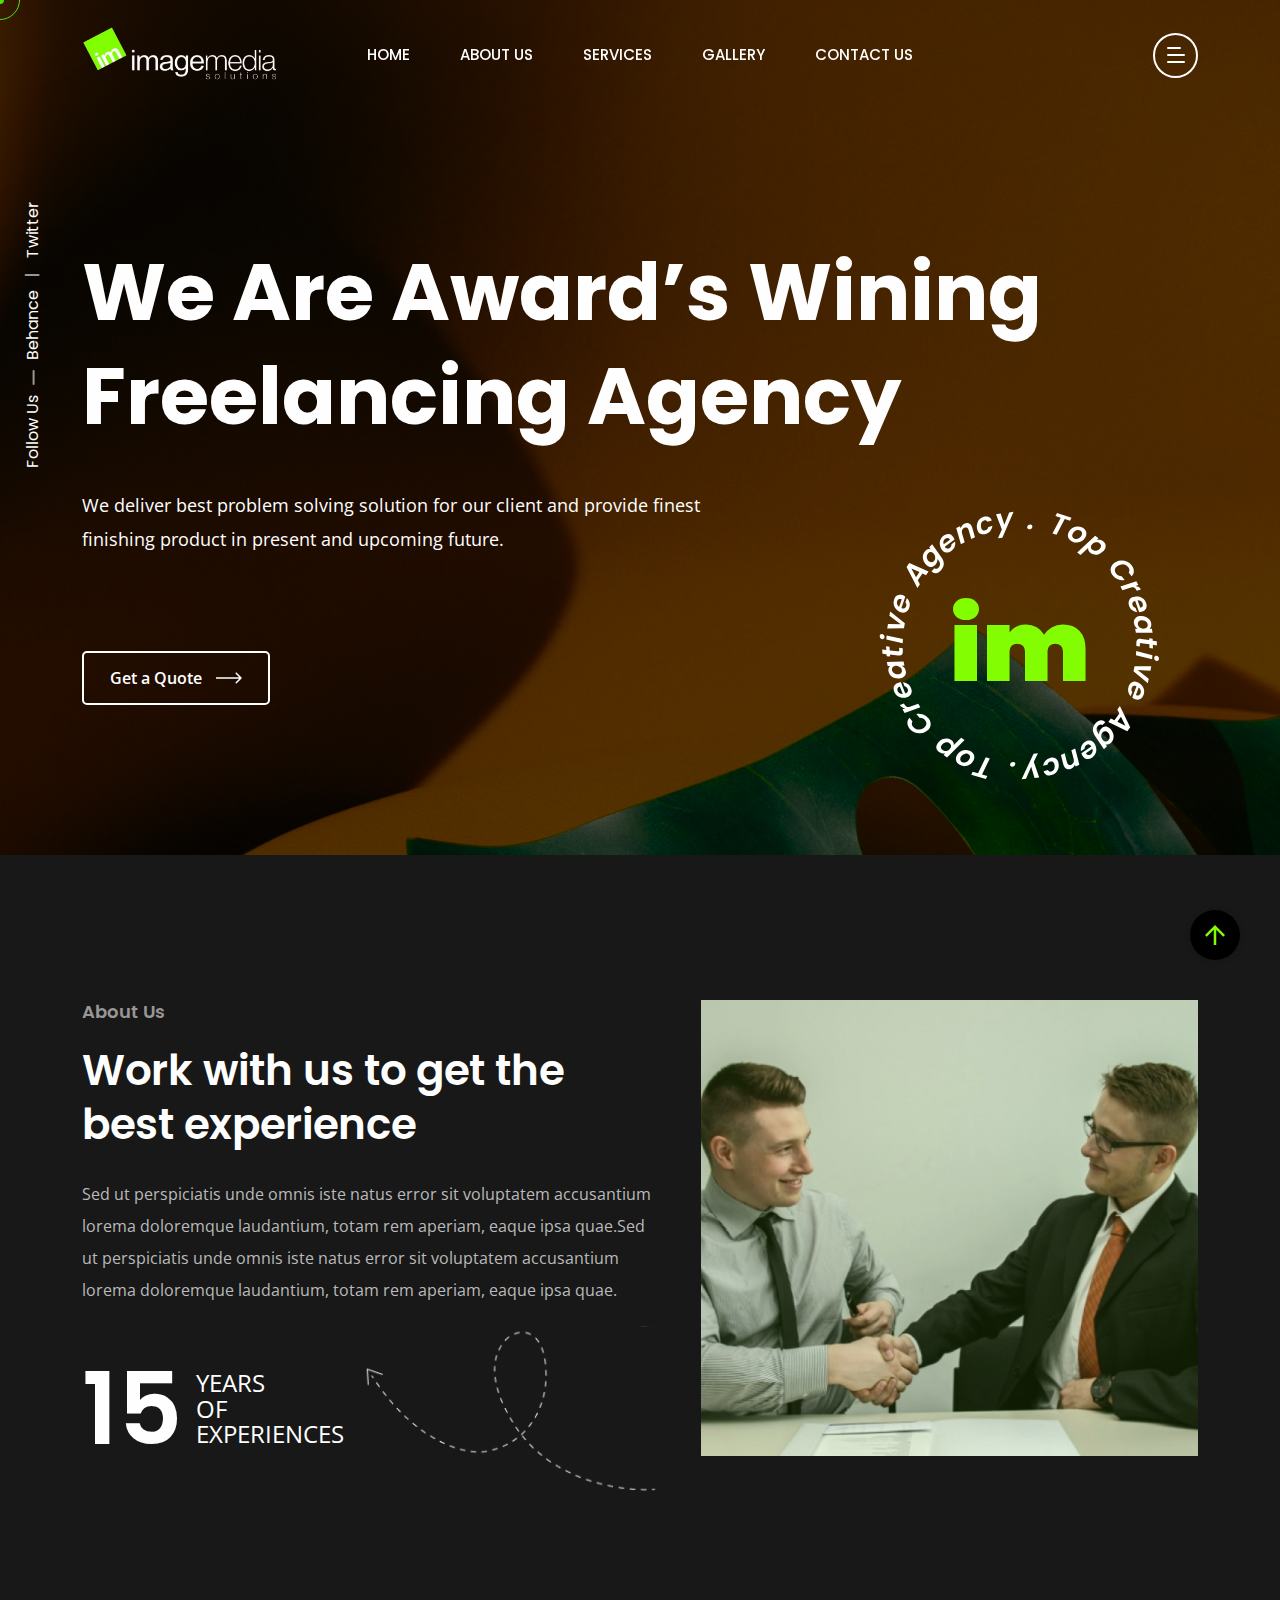
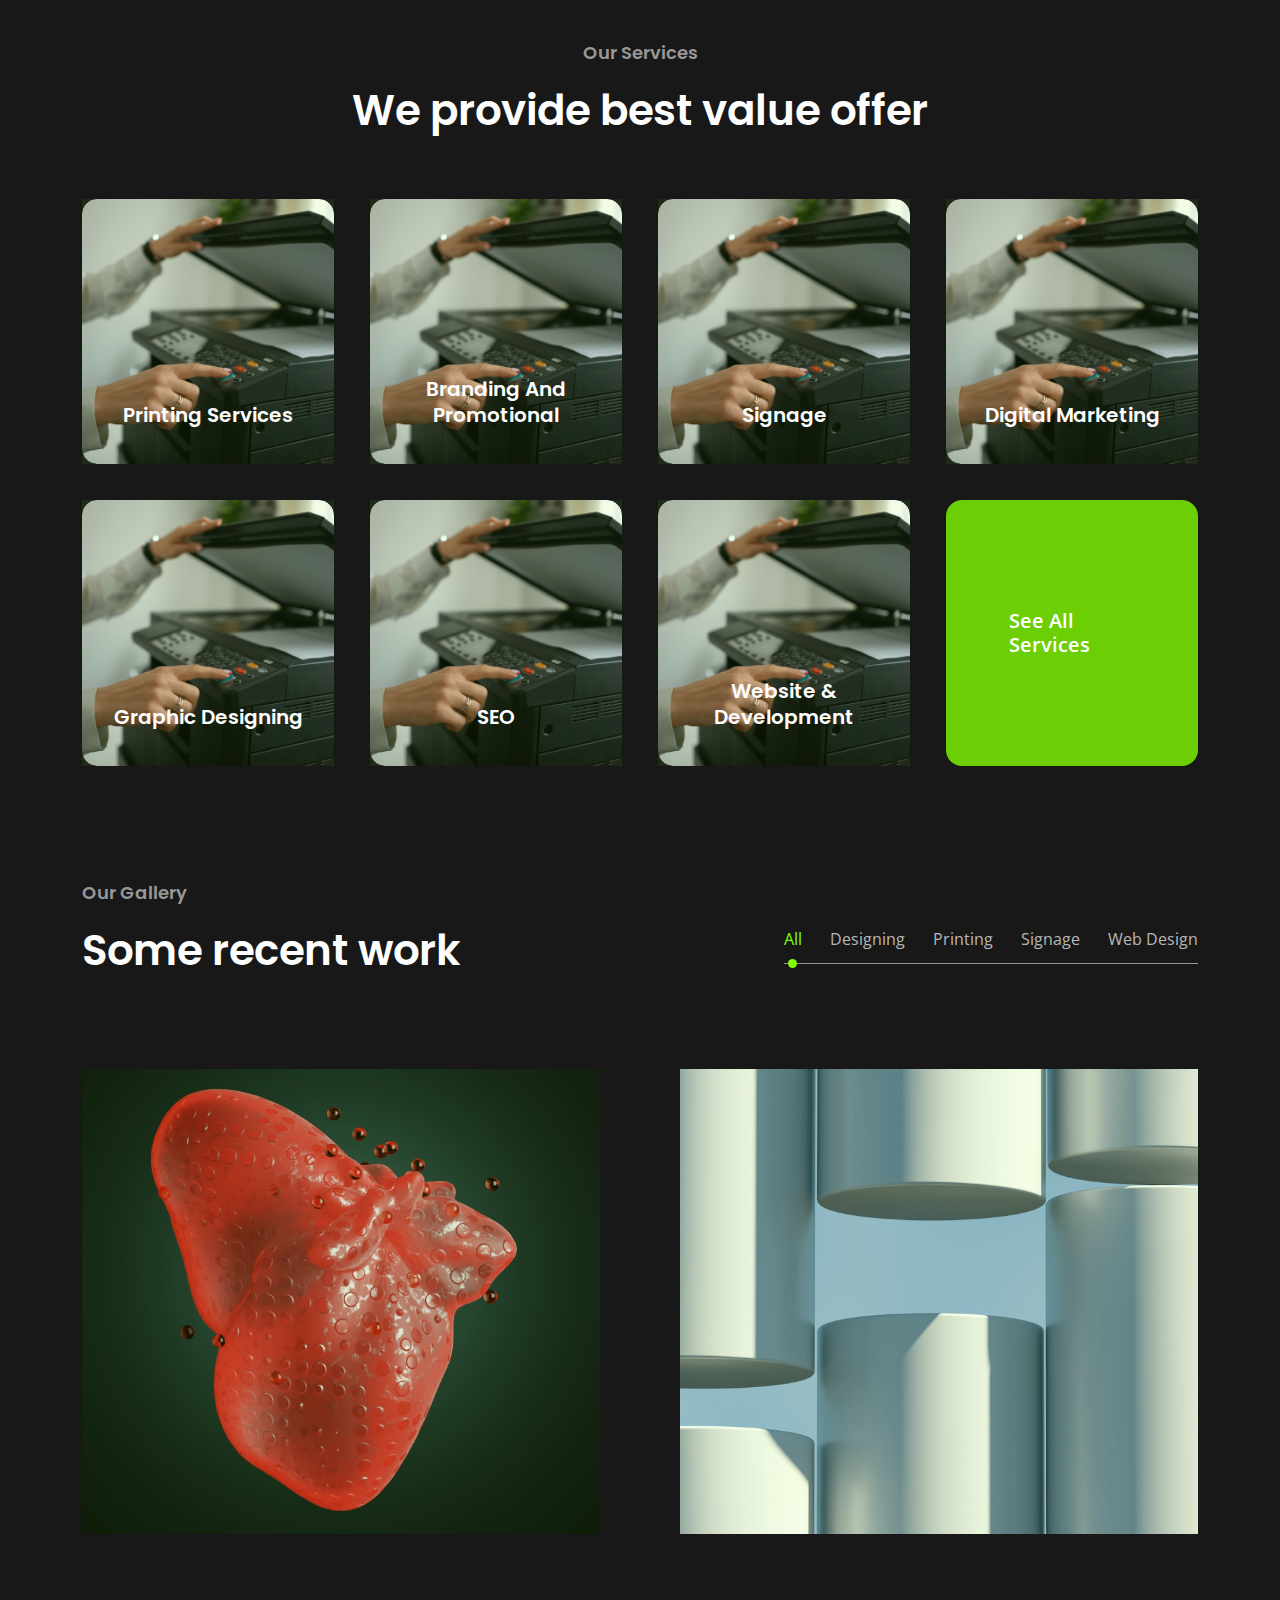
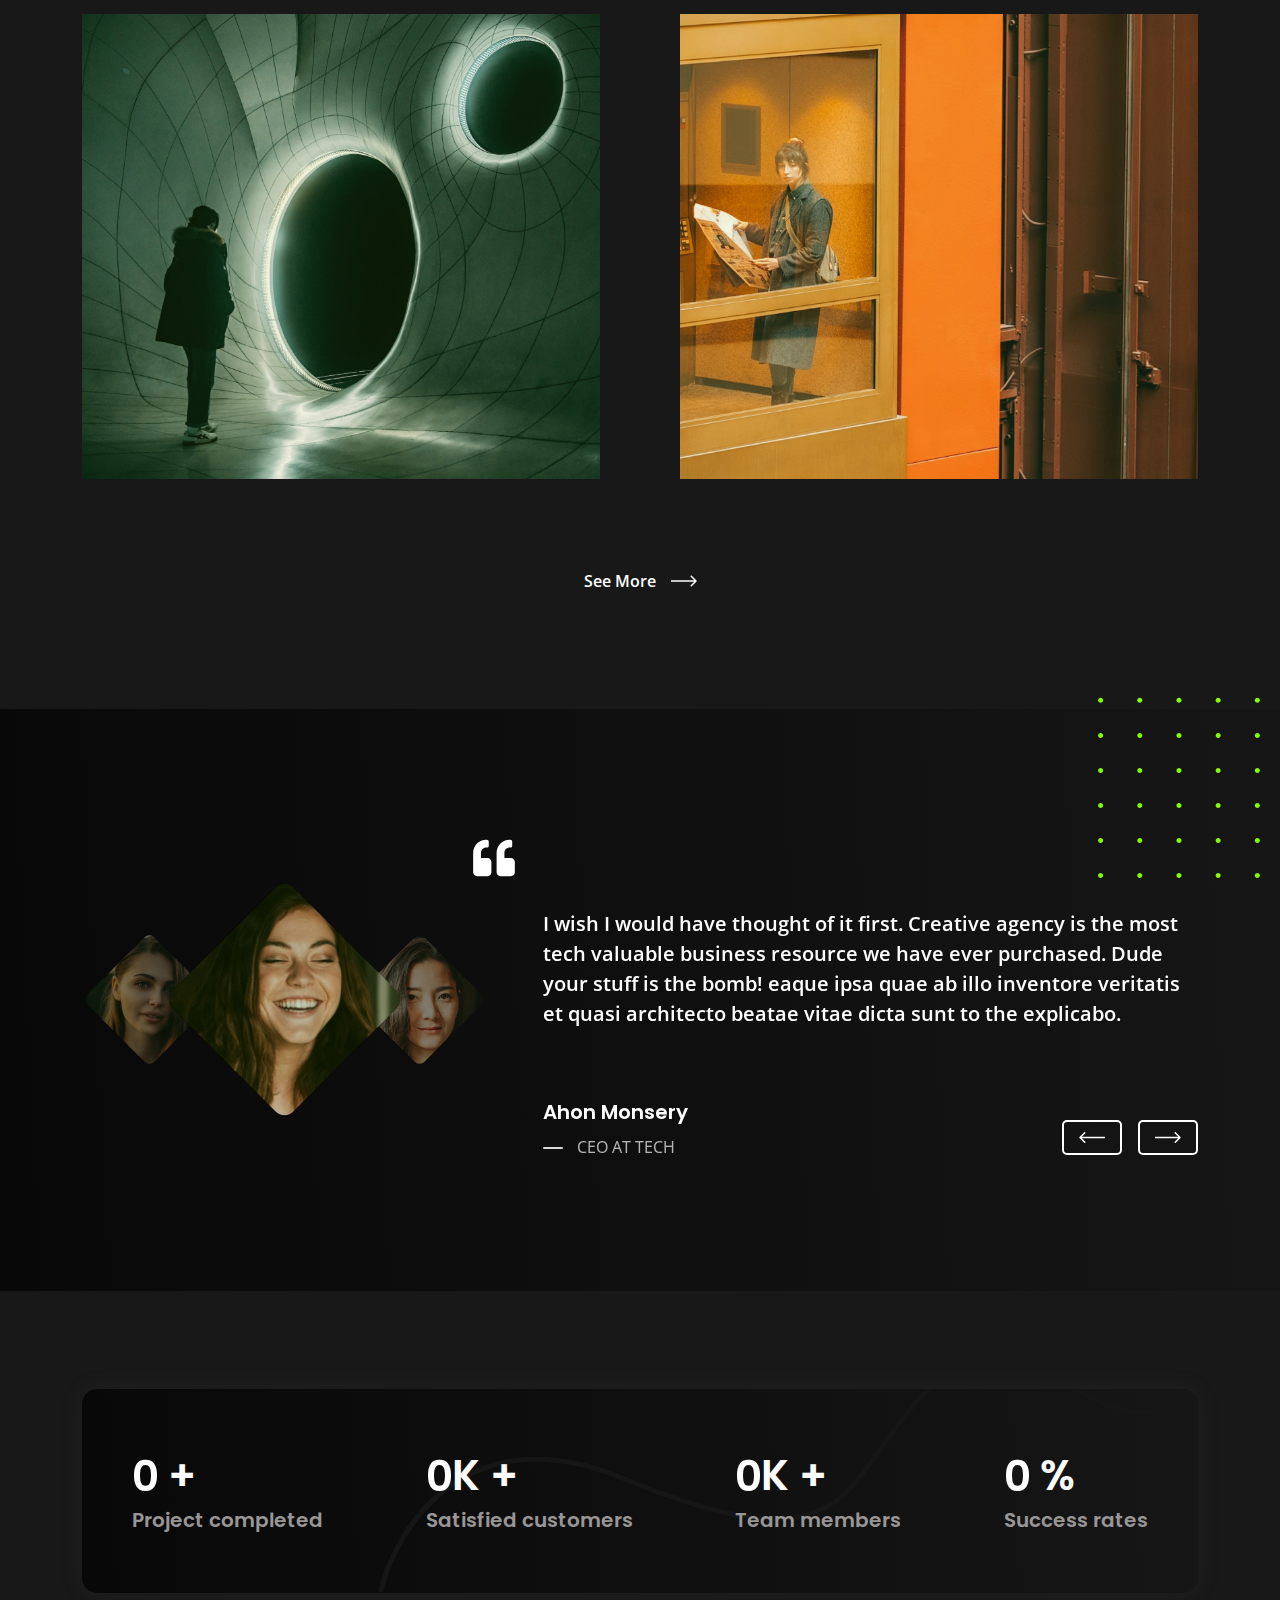
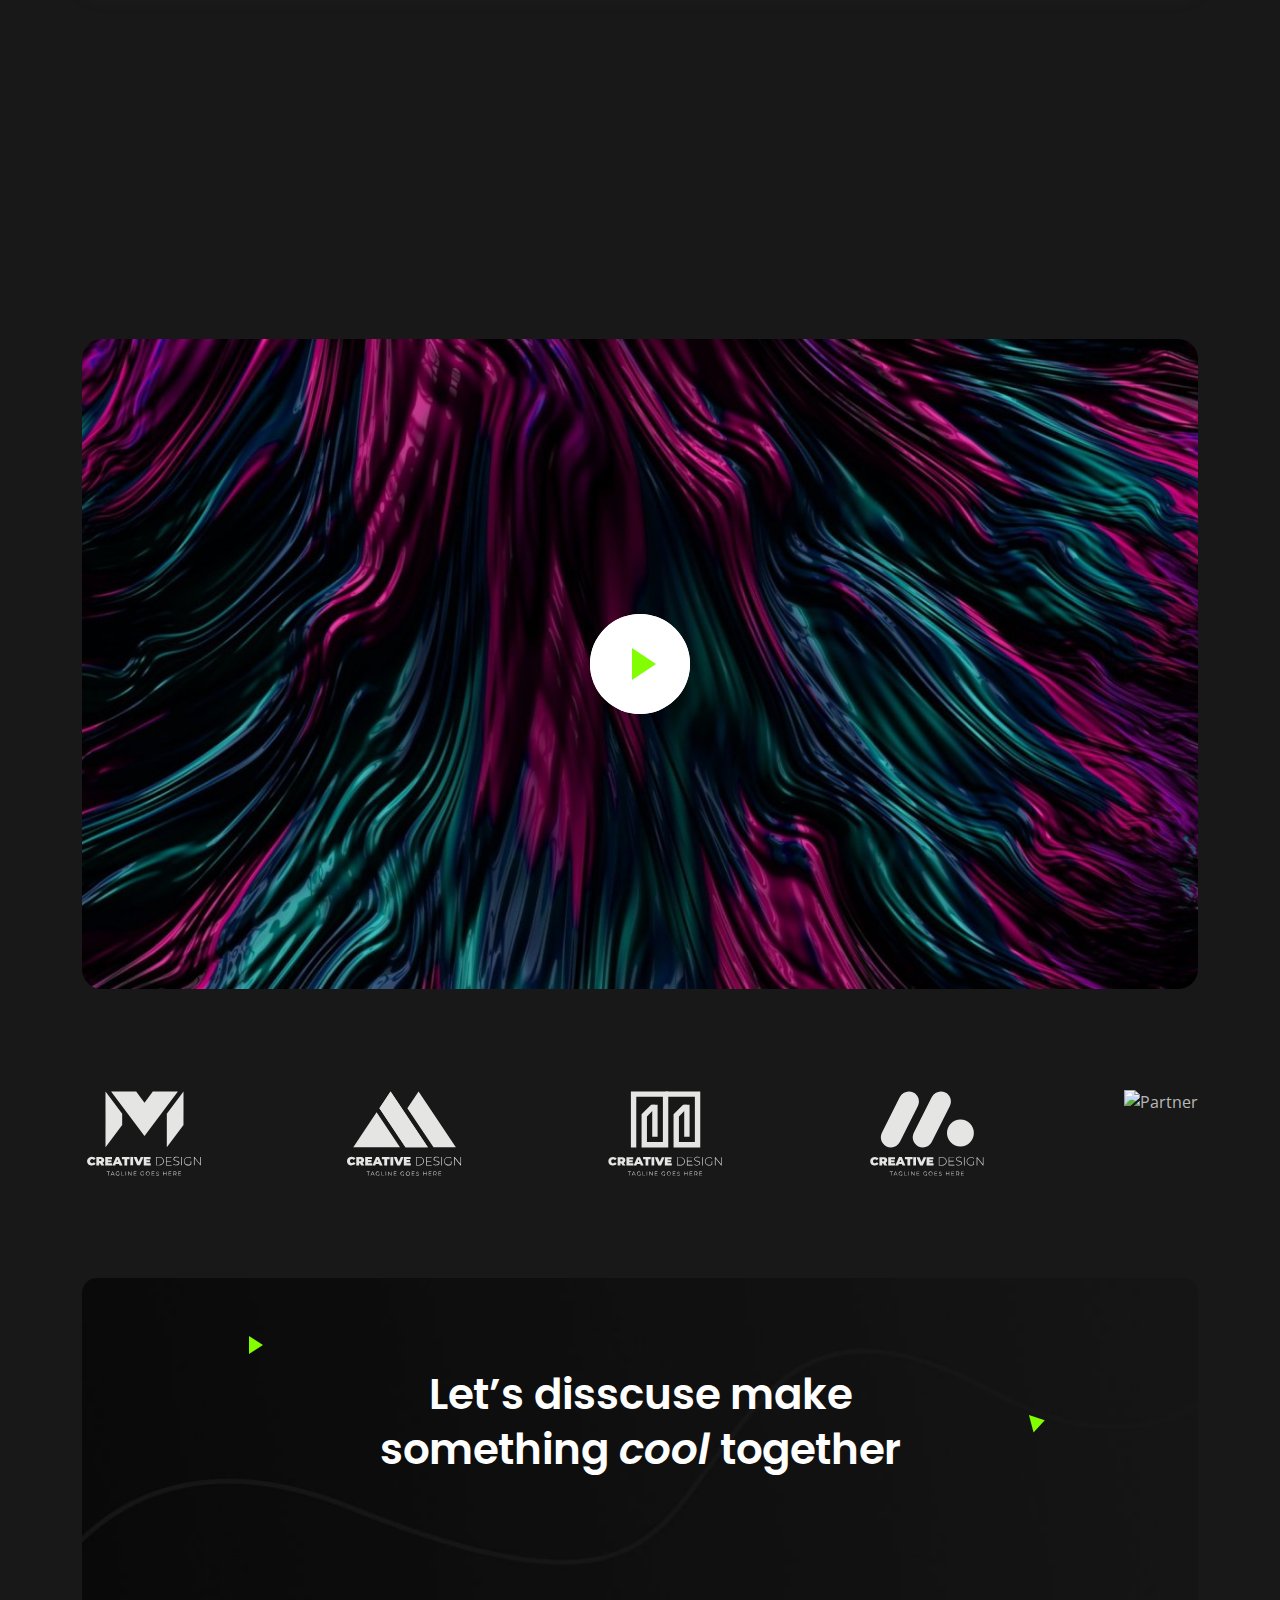
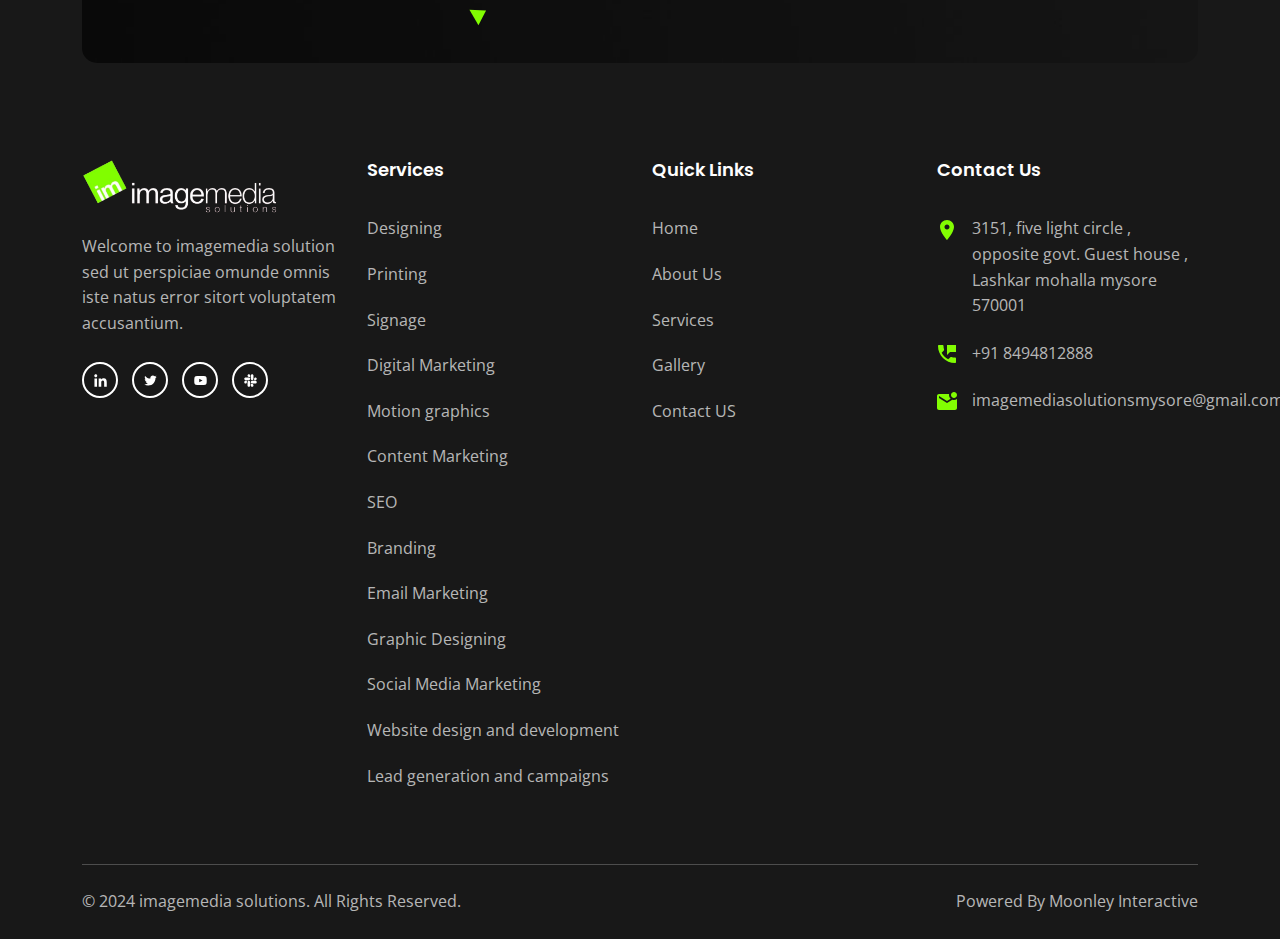
==== commit abd7edae: "update images and about page" ====
--- a/index.html
+++ b/index.html
@@ -5,9 +5,8 @@
     <meta charset="utf-8" />
     <meta http-equiv="x-ua-compatible" content="ie=edge" />
     <meta name="viewport" content="width=device-width, initial-scale=1" />
-    <meta name="author" content="Laralink" />
     <!-- Favicon Icon -->
-    <link rel="icon" href="assets/img/favicon.png" />
+    <link rel="icon" href="assets/img/favicon.jpg" />
     <!-- Site Title -->
     <title>Imagemedia solution</title>
     <link rel="stylesheet" href="assets/css/plugins/bootstrap.min.css" />
@@ -170,7 +169,7 @@
             lorema doloremque laudantium, totam rem aperiam, eaque ipsa quae.</p>
             <div class="abt-year-main"> 
             <div class="abt-year">
-              <h1>9</h1>
+              <h1>15</h1>
               <p>YEARS <br> OF EXPERIENCES</p>
             </div>
             <svg width="317" height="175" viewBox="0 0 317 175" fill="none" xmlns="http://www.w3.org/2000/svg" xmlns:xlink="http://www.w3.org/1999/xlink">
@@ -315,7 +314,7 @@
 
           <div class="cs-slide service-main">
             <div class="see-all-srvs">
-              <a href="">See All Services</a>
+              <a href="services.html">See All Services</a>
             </div>
           </div>
           
@@ -597,7 +596,7 @@
           <div class="cs-funfacts">
             <div>
               <div class="cs-funfact cs-style2">
-                <div class="cs-funfact_number cs-primary_font cs-semi_bold cs-primary_color"><span data-count-to="100" class="odometer"></span> <span class="cs-plus">+</span></div>
+                <div class="cs-funfact_number cs-primary_font cs-semi_bold cs-primary_color"><span data-count-to="500" class="odometer"></span> <span class="cs-plus">+</span></div>
                 <h3 class="cs-funfact_title">Project completed</h3>
               </div>
             </div>
@@ -609,7 +608,7 @@
             </div>
             <div>
               <div class="cs-funfact cs-style2">
-                <div class="cs-funfact_number cs-primary_font cs-semi_bold cs-primary_color"><span data-count-to="130" class="odometer"></span>K <span class="cs-plus">+</span></div>
+                <div class="cs-funfact_number cs-primary_font cs-semi_bold cs-primary_color"><span data-count-to="18" class="odometer"></span>K <span class="cs-plus">+</span></div>
                 <h3 class="cs-funfact_title">Team members</h3>
               </div>
             </div>
@@ -824,7 +823,7 @@
           <div class="cs-bottom_footer_right">
             <ul class="cs-footer_links cs-mp0">
               <li>
-                <a href="#">Powered By Moonley Interactive</a>
+                <a href="https://www.moonleyinteractive.com/">Powered By Moonley Interactive</a>
               </li>
             </ul>
           </div>
